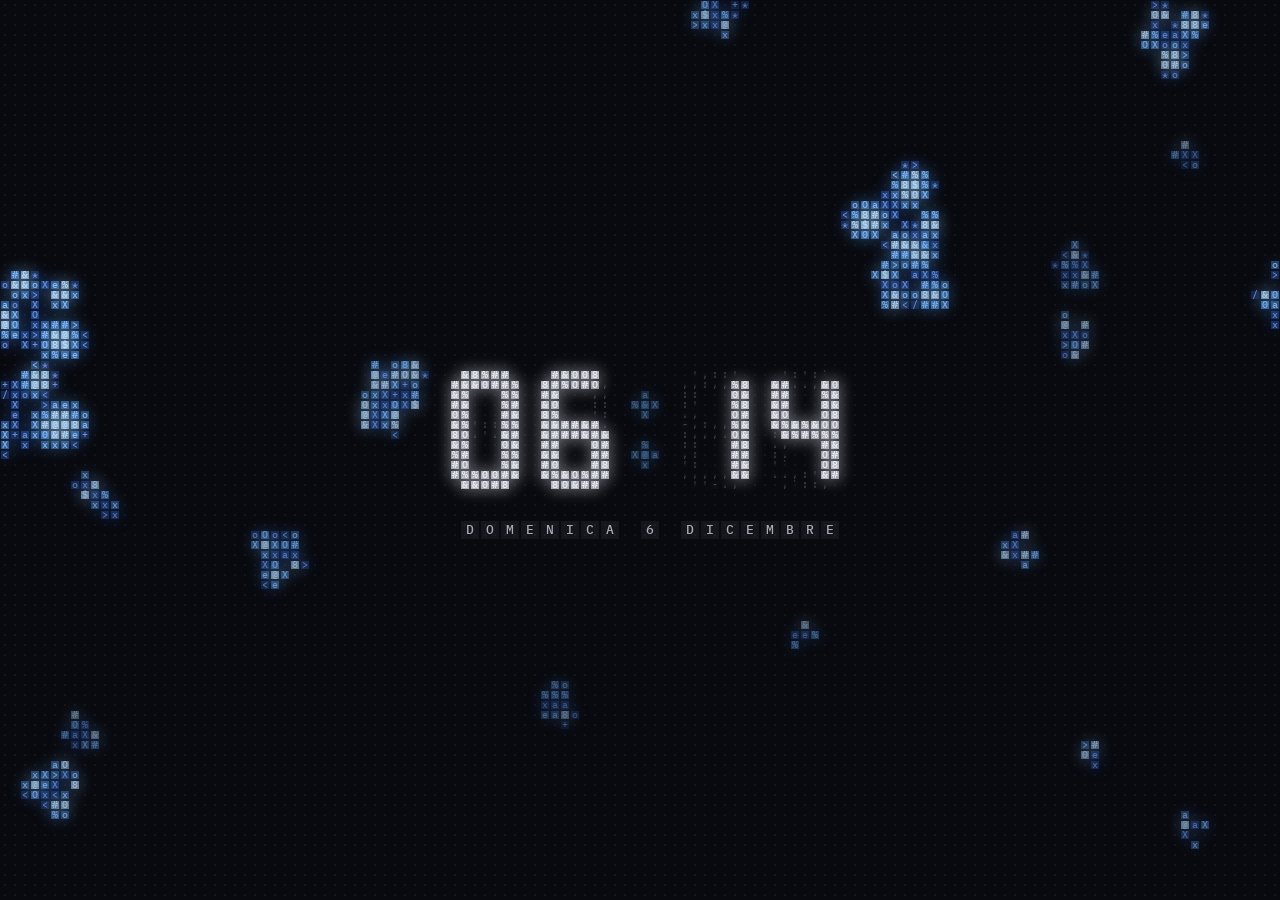
==== sfondo/index.html @ ac3a4741 "Riorganizza la repo: README, sfondo come pacchetto Lively, estensione Firefox - README con anteprima" ====
<!DOCTYPE html>
<html lang="it" data-sfondo>
<head>
<meta charset="utf-8">
<meta name="viewport" content="width=device-width, initial-scale=1">
<title>ASCII Zoo sfondo</title>
<style>
/* Carattere: IBM Plex Mono, (c) IBM Corp., licenza SIL Open Font License 1.1 */
@font-face {
  font-family: "IBM Plex Mono";
  font-style: normal;
  font-weight: 400;
  font-display: swap;
  src: url("[data-uri]") format("woff2");
}
@font-face {
  font-family: "IBM Plex Mono";
  font-style: normal;
  font-weight: 500;
  font-display: swap;
  src: url("[data-uri]") format("woff2");
}

/* Un solo tema, scuro per scelta: gli animali sono luce su fondo nero.
   Layout: canvas a tutto schermo; sopra, selettore in alto, saluto e ricerca al centro. */
:root {
  --bg: #090a0f;
  --ink: #eceef5;
  --ink-dim: #9196a8;
  --ink-faint: #5d6274;
  --panel: rgba(19, 21, 29, 0.74);
  --line: rgba(255, 255, 255, 0.09);
  --accent: #5aa7ff;
  --mono: "IBM Plex Mono", ui-monospace, "SF Mono", Menlo, Consolas, monospace;
  --cell: 11px;
  color-scheme: dark;
}

* { box-sizing: border-box; }

html, body { height: 100%; margin: 0; }

body {
  overflow: hidden;
  background-color: var(--bg);
  background-image: radial-gradient(circle, rgba(255, 255, 255, 0.06) 0 0.6px, transparent 1.1px);
  background-size: var(--cell) var(--cell);
  color: var(--ink);
  font-family: var(--mono);
  font-size: 13px;
  line-height: 1.4;
  -webkit-user-select: none;
  user-select: none;
  -webkit-tap-highlight-color: transparent;
}

canvas { position: fixed; top: 0; left: 0; display: block; }
#glow { opacity: 0.55; filter: blur(7px) saturate(1.2); pointer-events: none; }
#zoo { cursor: crosshair; touch-action: manipulation; }

.ui { position: fixed; inset: 0; pointer-events: none; transition: opacity 0.25s; }
.ui > * { pointer-events: auto; }

button, input { font: inherit; color: inherit; }
button { cursor: pointer; }
:focus-visible { outline: 2px solid var(--accent); outline-offset: 2px; }

.sr {
  position: absolute; width: 1px; height: 1px; overflow: hidden;
  clip: rect(0 0 0 0); white-space: nowrap;
}

/* selettore degli animali */
.modes {
  position: absolute; top: 16px; left: 50%; transform: translateX(-50%);
  display: flex; gap: 2px; padding: 4px;
  max-width: calc(100% - 32px);
  background: var(--panel); border: 1px solid var(--line); border-radius: 999px;
  -webkit-backdrop-filter: blur(12px); backdrop-filter: blur(12px);
}
.modes button {
  display: flex; align-items: center; gap: 7px;
  padding: 6px 12px; border: 0; border-radius: 999px;
  background: transparent; color: var(--ink-dim);
  font-size: 12px; white-space: nowrap;
  transition: background-color 0.15s, color 0.15s;
}
.modes button::before {
  content: ""; width: 7px; height: 7px; border-radius: 50%;
  background: var(--dot); box-shadow: 0 0 8px var(--dot);
}
.modes button:hover { color: var(--ink); }
.modes button[aria-pressed="true"] { background: rgba(255, 255, 255, 0.11); color: var(--ink); }

/* saluto e ricerca */
.center {
  position: absolute; left: 50%; top: 50%; transform: translate(-50%, -56%);
  width: min(540px, calc(100% - 32px));
  display: grid; gap: 14px; justify-items: center; text-align: center;
  pointer-events: none;
}
.center > form, .center > a { pointer-events: auto; }
.clock {
  margin: 0; color: var(--ink-dim); font-size: 11px;
  letter-spacing: 0.12em; text-transform: uppercase;
  font-variant-numeric: tabular-nums;
  text-shadow: 0 0 10px var(--bg), 0 0 4px var(--bg);
}
h1 {
  margin: 0 0 6px; font-size: clamp(21px, 2.5vw, 29px); font-weight: 500;
  letter-spacing: -0.02em; text-wrap: balance;
  text-shadow: 0 0 14px var(--bg), 0 0 5px var(--bg);
}
.search {
  display: flex; align-items: center; gap: 10px; width: 100%;
  padding: 6px 6px 6px 16px;
  background: var(--panel); border: 1px solid var(--line); border-radius: 14px;
  -webkit-backdrop-filter: blur(12px); backdrop-filter: blur(12px);
  transition: border-color 0.15s;
}
.search:focus-within { border-color: color-mix(in srgb, var(--accent) 60%, transparent); }
.search::before { content: ">"; color: var(--accent); font-weight: 500; }
.search input {
  flex: 1; min-width: 0; padding: 9px 0; border: 0; background: transparent;
  font-size: 14px; outline: none;
  -webkit-user-select: text; user-select: text;
}
.search input::placeholder { color: var(--ink-faint); }
.search button {
  flex: none; width: 34px; height: 34px; border: 1px solid var(--line); border-radius: 9px;
  background: rgba(255, 255, 255, 0.05); color: var(--ink-dim);
}
.search button:hover { color: var(--ink); background: rgba(255, 255, 255, 0.1); }
.search-link {
  max-width: 100%; padding: 7px 12px; border-radius: 9px;
  background: var(--panel); border: 1px solid var(--line);
  color: var(--accent); font-size: 12px; text-decoration: none; overflow-wrap: anywhere;
}
.search-link:hover { text-decoration: underline; }
[hidden] { display: none !important; }

/* riga in basso */
.hint {
  position: absolute; left: 18px; bottom: 16px; margin: 0;
  max-width: calc(100% - 84px);
  color: var(--ink-faint); font-size: 11px; pointer-events: none;
  text-shadow: 0 0 8px var(--bg);
}
.gear {
  position: absolute; right: 16px; bottom: 12px;
  width: 34px; height: 34px; border: 1px solid var(--line); border-radius: 10px;
  background: var(--panel); color: var(--ink-dim); font-size: 14px; line-height: 1;
}
.gear:hover, .gear[aria-expanded="true"] { color: var(--ink); }

.panel {
  position: absolute; right: 16px; bottom: 56px; width: min(280px, calc(100% - 32px));
  display: grid; gap: 14px; padding: 16px;
  background: rgba(19, 21, 29, 0.94); border: 1px solid var(--line); border-radius: 14px;
  box-shadow: 0 12px 40px rgba(0, 0, 0, 0.5);
  font-size: 12px;
}
.panel label { display: grid; gap: 6px; color: var(--ink-dim); }
.panel label.check { display: flex; align-items: center; gap: 9px; color: var(--ink); }
.panel input[type="text"] {
  padding: 8px 10px; border: 1px solid var(--line); border-radius: 8px;
  background: rgba(255, 255, 255, 0.04); color: var(--ink);
  -webkit-user-select: text; user-select: text;
}
.panel input[type="checkbox"] { width: 15px; height: 15px; margin: 0; accent-color: var(--accent); }
.panel button {
  padding: 8px 10px; border: 1px solid var(--line); border-radius: 8px;
  background: rgba(255, 255, 255, 0.05); text-align: left;
}
.panel button:hover { background: rgba(255, 255, 255, 0.1); }
.panel kbd {
  float: right; padding: 0 5px; border: 1px solid var(--line); border-radius: 4px;
  color: var(--ink-dim); font: inherit;
}

/* interfaccia nascosta: resta solo il pulsante, quasi invisibile */
.bare .modes, .bare .center, .bare .hint, .bare .panel { display: none; }
.bare .gear { opacity: 0.28; }
.bare .gear:hover, .bare .gear:focus-visible { opacity: 1; }

/* versione sfondo: nessuna interfaccia */
[data-sfondo] .ui { display: none; }
[data-sfondo] #zoo { cursor: default; }

@media (max-width: 760px) {
  .modes button { padding: 7px 9px; }
  .modes button:not([aria-pressed="true"]) span { display: none; }
  .hint { font-size: 10px; }
}

@media (prefers-reduced-motion: reduce) {
  * { transition: none !important; }
}
</style>
</head>
<body>
<canvas id="glow" aria-hidden="true"></canvas>
<canvas id="zoo" aria-hidden="true"></canvas>

<div class="ui" id="ui">
  <nav class="modes" id="modes" aria-label="Scegli l'animale"></nav>

  <main class="center">
    <p class="clock" id="clock"></p>
    <h1 id="greeting">Ciao</h1>
    <form class="search" id="search" role="search" autocomplete="off">
      <label class="sr" for="q">Cerca sul web o scrivi un indirizzo</label>
      <input id="q" name="q" type="text" placeholder="Cerca o scrivi un indirizzo" spellcheck="false" autocapitalize="off">
      <button type="submit" id="go" aria-label="Cerca">&#8629;</button>
    </form>
    <a class="search-link" id="search-link" target="_blank" rel="noopener" hidden></a>
  </main>

  <p class="hint" id="hint"></p>

  <div class="panel" id="panel" hidden>
    <label for="name">Il tuo nome, per il saluto
      <input id="name" type="text" maxlength="24" placeholder="facoltativo" autocomplete="off">
    </label>
    <label class="check" for="auto">
      <input id="auto" type="checkbox">
      Cambia animale ogni minuto
    </label>
    <button type="button" id="hide">Nascondi l'interfaccia <kbd>H</kbd></button>
  </div>
  <button class="gear" id="gear" type="button" aria-label="Impostazioni" aria-expanded="false" aria-controls="panel">&#9881;&#xFE0E;</button>
</div>

<script>
/* ASCII Zoo — motore.
 * Ogni animale è una forma procedurale campionata su una griglia di celle:
 * ogni cella accesa diventa un carattere da tastiera, colorato. */
(function (global) {
  'use strict';

  var TAU = Math.PI * 2;
  var FLOW = -Math.PI / 4; // direzione "di corrente": in alto a destra
  var RAMP_A = '.,:-~;=+*oxX%#&@';
  var RAMP_B = "`'.:_!|/<>aeO08$";
  var LEVELS = 16;

  // Colori comuni a tutte le modalità: 0 = onda del clic, 1 = cibo,
  // 2 = cifre dell'orologio, 3 = segmenti spenti
  var PALETTE = ['#aab3c5', '#f0d9a0', '#e6e9f2', '#4a5064'];

  // Orologio a sette segmenti (a..g): quali segmenti accende ogni cifra
  var DIGITS = ['abcdef', 'bc', 'abdeg', 'abcdg', 'bcfg', 'acdfg', 'acdefg', 'abc', 'abcdefg', 'abcdfg'];
  var SEGS = 'abcdefg';
  // segmenti di una cifra larga W e alta H celle, tratto di raggio r
  function segments(ox, oy, W, H, r) {
    var x0 = ox + r, x1 = ox + W - r, y0 = oy + r, y1 = oy + H - r, ym = oy + H / 2, g = r * 0.6;
    return [
      [x0 + g, y0, x1 - g, y0], [x1, y0 + g, x1, ym - g], [x1, ym + g, x1, y1 - g],
      [x0 + g, y1, x1 - g, y1], [x0, ym + g, x0, y1 - g], [x0, y0 + g, x0, ym - g],
      [x0 + g, ym, x1 - g, ym]
    ];
  }

  function clamp(v, a, b) { return v < a ? a : v > b ? b : v; }
  function lerp(a, b, t) { return a + (b - a) * t; }
  function angDiff(a, b) { return Math.atan2(Math.sin(a - b), Math.cos(a - b)); }
  function hash2(i, j) {
    var n = (Math.imul(i, 374761393) + Math.imul(j, 668265263)) | 0;
    n = Math.imul(n ^ (n >>> 13), 1274126177);
    return ((n ^ (n >>> 16)) >>> 0) / 4294967296;
  }
  function steer(c, target, rate, dt) {
    c.th += clamp(angDiff(target, c.th), -rate * dt, rate * dt);
  }
  // distanza punto-segmento; _t = posizione lungo il segmento (0..1)
  var _t = 0;
  function segD(px, py, ax, ay, bx, by) {
    var vx = bx - ax, vy = by - ay;
    var t = ((px - ax) * vx + (py - ay) * vy) / (vx * vx + vy * vy);
    t = t < 0 ? 0 : t > 1 ? 1 : t;
    _t = t;
    var dx = px - ax - vx * t, dy = py - ay - vy * t;
    return Math.sqrt(dx * dx + dy * dy);
  }
  function advance(c, dt) {
    c.x += Math.cos(c.th) * c.sp * dt;
    c.y += Math.sin(c.th) * c.sp * dt;
  }
  // volo verso un punto (l'orologio), rallentando all'arrivo
  function goTo(c, turn, vmax, k, acc, dt) {
    var dx = c.goal.x - c.x, dy = c.goal.y - c.y, d = Math.sqrt(dx * dx + dy * dy);
    steer(c, Math.atan2(dy, dx), turn, dt);
    var v = Math.min(vmax, 0.5 + d * k);
    c.sp += (v - c.sp) * Math.min(1, acc * dt);
    advance(c, dt);
  }
  function defaultPoke(c, x, y, w) {
    var dx = c.x - x, dy = c.y - y, d = Math.sqrt(dx * dx + dy * dy);
    if (d > w.pokeR) return false;
    c.flee = 0.8 + 0.9 * (1 - d / w.pokeR);
    c.fleeTh = d < 0.01 ? w.rnd() * TAU : Math.atan2(dy, dx);
    return true;
  }

  /* ------------------------------------------------------------------ */
  /* Specie. Coordinate locali: x in avanti, y di lato, unità = taglia. */
  /* shape() scrive o.v (intensità 0..1) e o.c (indice colore locale).   */
  /* ------------------------------------------------------------------ */

  var SPECIES = [];

  SPECIES.push({
    id: 'farfalle', label: 'Farfalle', dot: '#5aa7ff',
    pal: ['#eaf4ff', '#a9d6ff', '#58a4ff', '#2f66d0'],
    dens: 560, min: 7, max: 26, smin: 3.6, smax: 11, off: 0, rad: 0.78,
    perch: 0.5, // si posano sull'orologio se la taglia è sotto 0.5 × altezza cifre
    spawn: function (c, w) {
      c.th = w.rnd() * TAU; c.rate = 8 + w.rnd() * 5; c.dth = 0;
    },
    update: function (c, dt, t, w) {
      if (c.perched) { c.ph += c.rate * 0.12 * dt; c.sp = 0; return; } // ali che si aprono piano
      var fl = c.flee > 0;
      c.ph += c.rate * (fl ? 1.9 : 1) * dt;
      if (c.goal && !fl) { goTo(c, 6, 2.2 + 3.8 * c.z, 1.2, 5, dt); return; }
      c.dth += (w.rnd() - 0.5) * 10 * dt;
      c.dth *= Math.pow(0.2, dt);
      if (fl) steer(c, c.fleeTh, 7, dt);
      else c.th += (c.dth + Math.sin(t * 0.9 + c.seed * 9) * 0.6) * dt;
      var base = (2.2 + 3.8 * c.z) * (1 + 0.45 * Math.sin(c.ph));
      c.sp += ((fl ? base * 3.6 : base) - c.sp) * Math.min(1, 5 * dt);
      advance(c, dt);
    },
    shape: function (x, y, c, o) {
      var ay = y < 0 ? -y : y;
      if (ay < Math.max(0.045, c.mt * 0.9) && x > -0.34 && x < 0.36) { o.v = 0.7; o.c = 3; return; }
      var f = 0.22 + 0.78 * Math.abs(Math.cos(c.ph));
      var wy = ay / f;
      var ax = (x - 0.2) / 0.24, bx = (wy - 0.36) / 0.3;
      var d1 = ax * ax + bx * bx;
      ax = (x + 0.24) / 0.17; bx = (wy - 0.24) / 0.19;
      var d2 = ax * ax + bx * bx;
      var d = d1 < d2 ? d1 : d2;
      if (d < 1) {
        o.v = 1 - 0.5 * d;
        o.c = d < 0.3 ? 1 : d < 0.8 ? 2 : 3;
      }
    }
  });

  SPECIES.push({
    id: 'meduse', label: 'Meduse', dot: '#e45bd0',
    pal: ['#ffd9f7', '#ee6fdc', '#b03aa6', '#8d86a6'],
    dens: 720, min: 6, max: 20, smin: 3.6, smax: 11, off: -0.95, rad: 1.5,
    spawn: function (c, w) {
      c.home = FLOW + (w.rnd() - 0.5) * 0.5; c.th = c.home; c.rate = 1.9 + w.rnd() * 0.9;
    },
    update: function (c, dt, t, w) {
      var fl = c.flee > 0;
      c.ph += c.rate * (fl ? 2.2 : 1) * dt;
      if (fl) steer(c, c.fleeTh, 3.5, dt);
      else steer(c, c.home + Math.sin(t * 0.4 + c.seed * 7) * 0.25, 0.8, dt);
      var push = Math.max(0, Math.sin(c.ph));
      var target = (0.9 + 2.6 * c.z) * (0.45 + 1.5 * push) * (fl ? 3 : 1);
      c.sp += (target - c.sp) * Math.min(1, 3 * dt);
      advance(c, dt);
    },
    shape: function (x, y, c, o, h) {
      var p = Math.sin(c.ph);
      if (x >= -0.12) {
        var rx = 0.44 * (1 - 0.12 * p), ry = 0.48 * (1 + 0.14 * p);
        var d = (x / rx) * (x / rx) + (y / ry) * (y / ry);
        if (d < 1) {
          o.v = 1 - 0.45 * d;
          o.c = x < -0.04 ? 2 : (x > 0.12 && d < 0.42) ? 0 : d < 0.8 ? 1 : 2;
        }
        return;
      }
      if (x < -2.3 || h < 0.38) return;
      var spread = 0.16 * (1 + 0.12 * p), fade = 1 + x / 2.3;
      var th = Math.max(0.05, c.mt);
      for (var k = -2; k <= 2; k++) {
        var wig = 0.035 * Math.sin(x * 5 + c.ph * 1.5 + k * 1.7) * -x;
        if (Math.abs(y - k * spread - wig) < th) {
          o.v = 0.05 + 0.13 * fade; o.c = 3; return;
        }
      }
    }
  });

  SPECIES.push({
    id: 'libellule', label: 'Libellule', dot: '#3fe0b0',
    pal: ['#f2fff9', '#62f0b4', '#27b99a', '#8fe6cf', '#3d8f86'],
    dens: 600, min: 7, max: 22, smin: 4.2, smax: 10, off: -0.85, rad: 1.9,
    perch: 0.65,
    spawn: function (c, w) {
      c.home = FLOW + (w.rnd() - 0.5) * 0.9; c.th = c.home;
      c.state = w.rnd() < 0.7 ? 1 : 0; c.timer = w.rnd() * 1.5; c.next = c.th;
    },
    update: function (c, dt, t, w) {
      if (c.perched) { c.ph += 5 * dt; c.sp = 0; return; } // posata: le ali vibrano appena
      c.ph += 38 * dt;
      if (c.goal && !(c.flee > 0)) { c.state = 1; goTo(c, 9, 9 + 13 * c.z, 2.5, 7, dt); c.next = c.th; return; }
      c.timer -= dt;
      if (c.flee > 0) { c.state = 1; c.next = c.fleeTh; if (c.timer < c.flee) c.timer = c.flee; }
      if (c.timer <= 0) {
        if (c.state === 1) { c.state = 0; c.timer = 0.35 + w.rnd() * 1.2; }
        else {
          c.state = 1; c.timer = 0.6 + w.rnd() * 1.6;
          c.next = w.rnd() < 0.8 ? c.home + (w.rnd() - 0.5) * 1.7 : w.rnd() * TAU;
        }
      }
      steer(c, c.next, c.state === 1 ? 9 : 3, dt);
      var target = c.state === 1 ? (9 + 13 * c.z) * (c.flee > 0 ? 1.6 : 1) : 0.5;
      c.sp += (target - c.sp) * Math.min(1, (c.state === 1 ? 7 : 4) * dt);
      advance(c, dt);
    },
    shape: function (x, y, c, o, h) {
      var ay = y < 0 ? -y : y, mt = c.mt;
      var hx = x - 0.3;
      if (hx * hx + y * y < Math.max(0.008, mt * mt * 0.5)) { o.v = 1; o.c = 0; return; }
      var tx = (x - 0.14) / 0.16, ty = y / 0.09;
      if (tx * tx + ty * ty < 1) { o.v = 0.92; o.c = 1; return; }
      if (ay < Math.max(0.035, mt)) {
        if (x > -0.95 && x < 0.05) { o.v = 0.62; o.c = 2; return; }
        var tl = 0.3 + c.sp * 0.07;
        if (x <= -0.95 && x > -0.95 - tl && h > 0.45) {
          o.v = 0.04 + 0.16 * (1 + (x + 0.95) / tl); o.c = 4; return;
        }
      }
      if (ay > 0.05 && ay < 0.64) {
        var taper = 1 - (ay / 0.64) * (ay / 0.64);
        var th = Math.max(0.03 + 0.09 * taper, mt * 0.7);
        var fore = Math.abs(x - (0.22 + 0.16 * ay));
        var hind = Math.abs(x - (0.02 - 0.3 * ay));
        if ((fore < th || hind < th) && h > 0.18) {
          o.v = 0.42 + 0.22 * Math.sin(c.ph + ay * 9); o.c = 3;
        }
      }
    }
  });

  SPECIES.push({
    id: 'koi', label: 'Koi', dot: '#ffb347',
    pal: ['#f6f2e9', '#e8402f', '#ff8f2e', '#dc5a16', '#ffd447', '#6d7282', '#c9ced8'],
    dens: 520, min: 7, max: 26, smin: 4.6, smax: 12.5, off: -0.12, rad: 0.78,
    feeds: true,
    spawn: function (c, w) {
      c.home = FLOW + (w.rnd() - 0.5) * 1.1; c.th = c.home; c.dth = 0;
      var r = w.rnd();
      c.kind2 = r < 0.3 ? 0 : r < 0.7 ? 1 : r < 0.82 ? 2 : 3;
    },
    update: function (c, dt, t, w) {
      var base = 2.2 + 3.6 * c.z, target = base;
      var best = 1e9, food = null, i, f;
      for (i = 0; i < w.food.length; i++) {
        f = w.food[i];
        var d2 = (f.x - c.x) * (f.x - c.x) + (f.y - c.y) * (f.y - c.y);
        if (d2 < best) { best = d2; food = f; }
      }
      if (c.flee > 0) {
        // spavento (scatta il minuto): colpo di coda lontano dall'orologio
        steer(c, c.fleeTh, 3, dt);
        target = base * 2.6;
      } else if (food && best < w.pokeR * w.pokeR * 1.4) {
        steer(c, Math.atan2(food.y - c.y, food.x - c.x), 2.8, dt);
        target = base * 2.3;
        var mx = c.x + Math.cos(c.th) * 0.45 * c.S, my = c.y + Math.sin(c.th) * 0.45 * c.S;
        var reach = Math.max(1.3, c.S * 0.16);
        if ((food.x - mx) * (food.x - mx) + (food.y - my) * (food.y - my) < reach * reach) {
          food.eaten = true;
          w.ripple(food.x, food.y, 2.2 + c.S * 0.2, 0.7, 0);
        }
      } else {
        c.dth += (w.rnd() - 0.5) * 3 * dt;
        c.dth *= Math.pow(0.3, dt);
        c.th += c.dth * dt;
        steer(c, c.home + Math.sin(t * 0.25 + c.seed * 11) * 0.6, 0.35, dt);
      }
      c.sp += (target - c.sp) * Math.min(1, 2.5 * dt);
      c.ph += (3.5 + c.sp * 0.9) * dt;
      advance(c, dt);
    },
    shape: function (x, y, c, o) {
      if (x > 0.5 || x < -0.78) return;
      var s = (0.5 - x) / 0.9; // 0 al muso, 1 al peduncolo
      var amp = 0.015 + 0.15 * Math.pow(clamp(s / 1.4, 0, 1), 1.6);
      var u = y - amp * Math.sin(c.ph - 4.2 * (0.5 - x));
      var au = u < 0 ? -u : u;
      if (x >= -0.4) {
        var wd = 0.17 * (s < 0.3 ? Math.sqrt(s / 0.3) : 1 - 0.74 * Math.pow((s - 0.3) / 0.7, 1.3));
        wd = Math.max(wd, c.mt * 0.8);
        if (au < wd) {
          var q = au / wd;
          o.v = 0.96 - 0.3 * q * q;
          var sd = c.seed * 40;
          var n = Math.sin(x * 7 + sd) * Math.cos(u * 9 + sd * 0.7) + 0.5 * Math.sin(x * 3.3 + sd * 1.9);
          if (c.kind2 === 0) o.c = au < 0.035 ? 3 : 2;
          else if (c.kind2 === 1) o.c = n > 0.12 ? 1 : 0;
          else if (c.kind2 === 2) o.c = q > 0.7 ? 0 : 4;
          else o.c = n > 0.3 ? 1 : n < -0.55 ? 5 : 0;
          return;
        }
        if (x > 0.08 && x < 0.3) {
          var fin = wd + 0.13 * Math.sin(Math.PI * (x - 0.08) / 0.22);
          if (au < fin) { o.v = 0.4; o.c = c.kind2 === 0 ? 2 : c.kind2 === 2 ? 4 : 6; }
        }
        return;
      }
      var s2 = (-0.4 - x) / 0.36;
      if (au < 0.045 + 0.17 * s2 && !(s2 > 0.55 && au < 0.1 * (s2 - 0.55) / 0.45)) {
        o.v = 0.5 - 0.15 * s2; o.c = c.kind2 === 0 ? 2 : c.kind2 === 2 ? 4 : 6;
      }
    }
  });

  SPECIES.push({
    id: 'rane', label: 'Rane', dot: '#6fdc44',
    pal: ['#f6ffe9', '#a2ec6c', '#62cf3c', '#3c9a2c'],
    dens: 620, min: 6, max: 22, smin: 5, smax: 15, off: -0.3, rad: 1.08,
    perch: 0.5,
    spawn: function (c, w) {
      c.th = w.rnd() * TAU; c.state = 0; c.timer = w.rnd() * 4; c.air = 0; c.pend = 0; c.u = 0;
    },
    update: function (c, dt, t, w) {
      c.ph += 2.4 * dt;
      if (c.perched) return; // seduta sull'orologio
      if (c.state === 0) {
        c.timer -= dt;
        if (c.timer <= 0) {
          var hop;
          if (c.pend > 0) {
            c.th = c.fleeTh + (w.rnd() - 0.5) * 0.9; hop = c.S * (3.6 + w.rnd() * 2); c.pend--;
          } else if (c.goal) {
            // salto mirato su un segmento acceso
            var gx = c.goal.x - c.x, gy = c.goal.y - c.y;
            c.th = Math.atan2(gy, gx); hop = Math.max(0.2, Math.min(Math.sqrt(gx * gx + gy * gy), c.S * 3.6));
          } else {
            c.th += (w.rnd() - 0.5) * 2.6; hop = c.S * (1.6 + w.rnd() * 2.2);
          }
          // se non vuole posarsi, non atterra sull'orologio
          if (w.clock && !c.goal &&
              w.boxDist(c.x + Math.cos(c.th) * hop, c.y + Math.sin(c.th) * hop).d < c.S * 0.45) {
            c.th = Math.atan2(c.y - w.clock.cy, c.x - w.clock.cx) + (w.rnd() - 0.5) * 1.2;
          }
          c.state = 1; c.u = 0; c.hop = hop; c.dur = 0.36 + hop * 0.006;
          c.x0 = c.x; c.y0 = c.y;
        }
      } else {
        c.u += dt / c.dur;
        var u = c.u >= 1 ? 1 : c.u;
        var e = u * u * (3 - 2 * u);
        c.x = c.x0 + Math.cos(c.th) * c.hop * e;
        c.y = c.y0 + Math.sin(c.th) * c.hop * e;
        c.air = Math.sin(Math.PI * u);
        if (c.u >= 1) {
          c.state = 0; c.air = 0;
          c.timer = c.pend > 0 ? 0.05 + w.rnd() * 0.12 : c.goal ? 0.25 + w.rnd() * 0.5 : 0.7 + w.rnd() * 4.2;
        }
      }
    },
    poke: function (c, x, y, w) {
      var dx = c.x - x, dy = c.y - y, d = Math.sqrt(dx * dx + dy * dy);
      if (d > w.pokeR) return;
      c.fleeTh = Math.atan2(dy, dx);
      c.pend = d < w.pokeR * 0.5 ? 2 : 1;
      if (c.state === 0) c.timer = Math.min(c.timer, w.rnd() * 0.18);
    },
    shape: function (x, y, c, o) {
      var e = c.air, k = 1 + 0.22 * e;
      x /= k; y /= k;
      var ay = y < 0 ? -y : y, mt = c.mt;
      var ex = x - 0.34, ey = ay - 0.15;
      if (ex * ex + ey * ey < Math.max(0.0058, mt * mt * 0.6)) { o.v = 1; o.c = 0; return; }
      var hx = (x - 0.27) / 0.17, hy = y / 0.2;
      if (hx * hx + hy * hy < 1) { o.v = 0.9; o.c = 1; return; }
      var bx = x / (0.3 + 0.07 * e), by = y / (0.25 - 0.04 * e);
      var d = bx * bx + by * by;
      if (d < 1) {
        o.v = 0.95 - 0.3 * d;
        var sd = c.seed * 30;
        o.c = Math.sin(x * 21 + sd) * Math.cos(y * 19 + sd * 1.3) > 0.45 ? 3 : 2;
        return;
      }
      // zampe posteriori: piegate da ferma, distese in salto
      var kx = lerp(-0.04, -0.56, e), ky = lerp(0.37, 0.21, e);
      var fx = lerp(-0.3, -0.98, e), fy = lerp(0.39, 0.25, e);
      var lt = Math.max(0.07, mt);
      if (segD(x, ay, -0.2, 0.16, kx, ky) < lt || segD(x, ay, kx, ky, fx, fy) < lt * 0.85) {
        o.v = 0.7; o.c = 3; return;
      }
      if (segD(x, ay, fx, fy, fx - 0.1, fy + 0.1) < lt * 0.7) { o.v = 0.55; o.c = 3; return; }
      if (segD(x, ay, 0.14, 0.2, lerp(0.33, 0.08, e), lerp(0.36, 0.31, e)) < Math.max(0.05, mt * 0.9)) {
        o.v = 0.6; o.c = 3;
      }
    }
  });

  SPECIES.push({
    id: 'aironi', label: 'Aironi', dot: '#e6e9f0',
    pal: ['#fbfcff', '#cfd4de', '#858b99', '#f0483e', '#5d6270'],
    dens: 640, min: 6, max: 20, smin: 4.6, smax: 12.5, off: 0, rad: 0.92,
    spawn: function (c, w) {
      c.home = FLOW + (w.rnd() - 0.5) * 0.45; c.th = c.home; c.rate = 2 + w.rnd() * 1.2;
    },
    update: function (c, dt, t, w) {
      var fl = c.flee > 0;
      c.ph += c.rate * (fl ? 2.4 : 1) * dt;
      if (fl) steer(c, c.fleeTh, 2.6, dt);
      else steer(c, c.home + Math.sin(t * 0.3 + c.seed * 5) * 0.18, 0.7, dt);
      var target = (4.5 + 7 * c.z) * (fl ? 2.3 : 1);
      c.sp += (target - c.sp) * Math.min(1, 2.5 * dt);
      advance(c, dt);
    },
    shape: function (x, y, c, o, h) {
      var ay = y < 0 ? -y : y, mt = c.mt;
      if (ay < Math.max(0.03, mt)) {
        if (x > 0.57 && x < 0.69) { o.v = 1; o.c = 3; return; }
        if (x >= 0.69 && x < 0.82) { o.v = 0.45; o.c = 2; return; }
        if (x > 0.12 && x <= 0.57) { o.v = 0.82; o.c = 0; return; }
        if (x < -0.2 && x > -0.78 && h > 0.35) { o.v = 0.3; o.c = 4; return; }
      }
      var bx = x / 0.22, by = y / 0.075;
      if (bx * bx + by * by < 1) { o.v = 0.95; o.c = 0; return; }
      var f = Math.cos(c.ph);
      var span = 0.72 * (0.74 + 0.26 * Math.abs(f));
      var d = segD(x, ay, 0.02, 0.05, -0.12 - 0.13 * f, span);
      var t = _t, chord = Math.max(lerp(0.13, 0.05, t), mt);
      if (d < chord) {
        o.v = 0.92 - 0.3 * t - 0.25 * (d / chord);
        o.c = t > 0.66 ? 2 : (d / chord > 0.6 ? 1 : 0);
      }
    }
  });

  SPECIES.push({
    id: 'granchi', label: 'Granchi', dot: '#ff6a52',
    pal: ['#fff0e6', '#ff9a78', '#ee5540', '#b0342c'],
    dens: 430, min: 8, max: 30, smin: 4.2, smax: 8, off: 0.08, rad: 0.72,
    spawn: function (c, w) {
      c.th = w.rnd() * TAU; c.thT = c.th; c.dir = w.rnd() < 0.5 ? -1 : 1;
      c.state = w.rnd() < 0.6 ? 1 : 0; c.timer = w.rnd() * 2.5; c.leg = w.rnd() * 6; c.claw = w.rnd() * 6;
    },
    update: function (c, dt, t, w) {
      var fl = c.flee > 0;
      c.timer -= dt;
      if (fl) { c.state = 1; if (c.timer < c.flee) c.timer = c.flee; }
      if (c.timer <= 0) {
        if (c.state === 1) { c.state = 0; c.timer = 0.4 + w.rnd() * 1.8; }
        else {
          c.state = 1; c.timer = 0.9 + w.rnd() * 2.8;
          if (w.rnd() < 0.5) c.dir = -c.dir;
          c.thT = c.th + (w.rnd() - 0.5) * 1.5;
        }
      }
      steer(c, c.thT, fl ? 6 : 1.6, dt);
      var target = c.state === 1 ? (2.4 + 3.4 * c.z) * (fl ? 3.4 : 1) : 0;
      c.sp += (target - c.sp) * Math.min(1, 8 * dt);
      c.leg += (4 + c.sp * 3.2) * dt * (c.state === 1 ? 1 : 0.1);
      c.claw += (c.state === 1 ? 1.5 : 5) * dt;
      // i granchi camminano di lato
      c.x += -Math.sin(c.th) * c.dir * c.sp * dt;
      c.y += Math.cos(c.th) * c.dir * c.sp * dt;
    },
    poke: function (c, x, y, w) {
      if (!defaultPoke(c, x, y, w)) return;
      var a = c.fleeTh;
      var dot = -Math.sin(c.th) * Math.cos(a) + Math.cos(c.th) * Math.sin(a);
      c.dir = dot >= 0 ? 1 : -1;
      c.thT = a - c.dir * Math.PI / 2;
    },
    shape: function (x, y, c, o) {
      var ay = y < 0 ? -y : y, sg = y < 0 ? -1 : 1, mt = c.mt;
      var ex = x - 0.25, ey = ay - 0.1;
      if (ex * ex + ey * ey < 0.0026) { o.v = 1; o.c = 0; return; }
      var bx = x / 0.2, by = y / 0.31;
      var d = bx * bx + by * by;
      if (d < 1) { o.v = 0.96 - 0.3 * d; o.c = d < 0.25 ? 1 : d < 0.78 ? 2 : 3; return; }
      var open = 0.5 + 0.5 * Math.sin(c.claw + sg);
      var cy = 0.31 - 0.03 * open;
      var qx = (x - 0.43) / 0.13, qy = (ay - cy) / 0.1;
      if (qx * qx + qy * qy < 1) {
        if (x > 0.42 && Math.abs(ay - cy) < 0.035 * open) return;
        o.v = 0.9; o.c = 1; return;
      }
      if (segD(x, ay, 0.12, 0.25, 0.34, 0.35) < Math.max(0.05, mt * 0.8)) { o.v = 0.75; o.c = 2; return; }
      var lt = Math.max(0.035, mt * 0.75);
      for (var k = 0; k < 3; k++) {
        var rx = -0.13 + k * 0.1;
        var tip = rx * 1.9 - 0.05 + 0.07 * Math.sin(c.leg + k * 2.1 + (sg > 0 ? 0 : Math.PI));
        if (segD(x, ay, rx, 0.25, tip, 0.56) < lt) { o.v = 0.6; o.c = 3; return; }
      }
    }
  });

  SPECIES.forEach(function (sp) {
    sp.c0 = PALETTE.length;
    Array.prototype.push.apply(PALETTE, sp.pal);
    sp.cd = PALETTE.length; // il colore del pallino: i due punti dell'orologio
    PALETTE.push(sp.dot);
  });

  /* ------------------------------------------------------------------ */

  function hexRgb(hex) {
    var n = parseInt(hex.slice(1), 16);
    return [(n >> 16) & 255, (n >> 8) & 255, n & 255];
  }

  function Zoo(canvas, glow, opts) {
    opts = opts || {};
    this.canvas = canvas;
    this.ctx = canvas.getContext('2d');
    this.glow = glow || null;
    this.gctx = glow ? glow.getContext('2d') : null;
    this.font = opts.font || '"IBM Plex Mono", ui-monospace, Menlo, Consolas, monospace';
    this.speed = opts.speed == null ? 1 : opts.speed;
    this.fps = opts.fps || 0;
    this.creatures = [];
    this.food = [];
    this.ripples = [];
    this.species = null;
    this.t = 0;
    this.frameNo = 0;
    this.last = 0;
    this.out = { v: 0, c: 0 };
    this.rgb = PALETTE.map(hexRgb);
    this._seed = (Date.now() ^ 0x9e3779b9) >>> 0;
    this.running = false;
    this._tick = this._tick.bind(this);
    this.clockOn = !!opts.clock;
    this.clock = null;
    this.clockStr = '';
    this.clockPrev = '';
    this.dateStr = '';
    this.clockT0 = -1;
    this.clockMs = 0;
    this.resize();
  }

  Zoo.SPECIES = SPECIES;

  Zoo.prototype.rnd = function () {
    // mulberry32
    var t = (this._seed += 0x6d2b79f5) >>> 0;
    t = Math.imul(t ^ (t >>> 15), t | 1);
    t ^= t + Math.imul(t ^ (t >>> 7), t | 61);
    return ((t ^ (t >>> 14)) >>> 0) / 4294967296;
  };

  Zoo.prototype.resize = function (w, h) {
    w = w || global.innerWidth || 1280;
    h = h || global.innerHeight || 720;
    var dpr = Math.min(global.devicePixelRatio || 1, 2);
    var cell = clamp(Math.round(w / 128), 8, 14);
    var tile = Math.max(6, Math.round(cell * dpr));
    var oldCols = this.cols, oldRows = this.rows;
    this.cell = tile / dpr;
    this.tile = tile;
    this.cols = Math.ceil(w / this.cell);
    this.rows = Math.ceil(h / this.cell);
    this.canvas.width = this.cols * tile;
    this.canvas.height = this.rows * tile;
    this.canvas.style.width = this.cols * this.cell + 'px';
    this.canvas.style.height = this.rows * this.cell + 'px';
    var n = this.cols * this.rows;
    this.bv = new Float32Array(n);
    this.ba = new Float32Array(n);
    this.bw = new Float32Array(n);
    this.bc = new Uint8Array(n);
    this.stamp = new Int32Array(n).fill(-1);
    this.touched = new Int32Array(n);
    this.nt = 0;
    this.pokeR = Math.max(this.cols, this.rows) * 0.45;
    this.layoutClock();
    if (this.glow) {
      this.glow.width = this.cols;
      this.glow.height = this.rows;
      this.glow.style.width = this.cols * this.cell + 'px';
      this.glow.style.height = this.rows * this.cell + 'px';
      this.gimg = this.gctx.createImageData(this.cols, this.rows);
    }
    this.buildAtlas();
    if (oldCols && this.creatures.length) {
      var sx = this.cols / oldCols, sy = this.rows / oldRows;
      // l'orologio si è spostato: chi era posato o in arrivo riparte
      this.creatures.forEach(function (c) { c.x *= sx; c.y *= sy; c.goal = null; c.perched = false; });
      this.food.length = 0;
      this.ripples.length = 0;
      this.populate(true);
    }
    return this.cell;
  };

  Zoo.prototype.buildAtlas = function () {
    var tile = this.tile, a = document.createElement('canvas');
    a.width = LEVELS * 2 * tile;
    a.height = PALETTE.length * tile;
    var g = a.getContext('2d');
    var gap = Math.max(1, Math.round(tile * 0.07));
    g.font = '500 ' + Math.round(tile * 0.95) + 'px ' + this.font;
    g.textAlign = 'center';
    g.textBaseline = 'middle';
    for (var ci = 0; ci < PALETTE.length; ci++) {
      var rgb = this.rgb[ci];
      var bright = 'rgb(' + Math.round(lerp(rgb[0], 255, 0.34)) + ',' +
        Math.round(lerp(rgb[1], 255, 0.34)) + ',' + Math.round(lerp(rgb[2], 255, 0.34)) + ')';
      for (var r = 0; r < 2; r++) {
        var ramp = r ? RAMP_B : RAMP_A;
        for (var l = 0; l < LEVELS; l++) {
          var x = (r * LEVELS + l) * tile, y = ci * tile;
          var fill = 0.07 + 0.68 * Math.pow(l / (LEVELS - 1), 1.4);
          g.fillStyle = 'rgba(' + rgb[0] + ',' + rgb[1] + ',' + rgb[2] + ',' + fill.toFixed(3) + ')';
          g.fillRect(x + gap, y + gap, tile - gap * 2, tile - gap * 2);
          g.fillStyle = bright;
          g.fillText(ramp.charAt(l), x + tile / 2, y + tile / 2 + tile * 0.03);
        }
      }
    }
    this.atlas = a;
  };

  Zoo.prototype.target = function (sp) {
    return clamp(Math.round(this.cols * this.rows / sp.dens), sp.min, sp.max);
  };

  Zoo.prototype.make = function (sp, delay) {
    var u = Math.pow(this.rnd(), 1.7);
    var c = {
      kind: sp, seed: this.rnd(), z: 0.3 + 0.7 * u, S: lerp(sp.smin, sp.smax, u),
      x: this.rnd() * this.cols, y: this.rnd() * this.rows,
      th: 0, sp: 0, ph: this.rnd() * TAU, a: -delay, dying: false,
      flee: 0, fleeTh: 0, mt: 0,
      goal: null, perched: false, cool: this.rnd() * 8, gtime: 0, ptime: 0
    };
    // non nasce sopra l'orologio
    for (var n = 0; this.clock && n < 12 && this.boxDist(c.x, c.y).d < c.S * 0.6; n++) {
      c.x = this.rnd() * this.cols; c.y = this.rnd() * this.rows;
    }
    c.bright = 0.42 + 0.58 * c.z;
    sp.spawn(c, this);
    return c;
  };

  // porta il numero di animali vivi al valore giusto per lo schermo
  Zoo.prototype.populate = function (quick) {
    var sp = this.species;
    if (!sp) return;
    var alive = this.creatures.filter(function (c) { return c.kind === sp && !c.dying; });
    var want = this.target(sp), i;
    for (i = alive.length; i < want; i++) this.creatures.push(this.make(sp, quick ? 0 : 0.25 + this.rnd() * 0.5));
    for (i = want; i < alive.length; i++) alive[i].dying = true;
    this.creatures.sort(function (a, b) { return a.z - b.z; });
  };

  Zoo.prototype.setMode = function (id) {
    var sp = null;
    for (var i = 0; i < SPECIES.length; i++) if (SPECIES[i].id === id) sp = SPECIES[i];
    if (!sp || sp === this.species) return !!sp;
    this.creatures.forEach(function (c) { c.dying = true; });
    this.food.forEach(function (f) { f.life = Math.min(f.life, f.age + 0.4); });
    this.species = sp;
    this.populate(false);
    return true;
  };

  Zoo.prototype.ripple = function (x, y, r, life, color) {
    this.ripples.push({ x: x, y: y, r: r, life: life, age: 0, c: color });
  };

  // clic in pixel CSS relativi al canvas
  Zoo.prototype.poke = function (px, py) {
    var x = px / this.cell, y = py / this.cell, sp = this.species, self = this;
    if (!sp) return;
    if (sp.feeds) {
      var n = 5 + Math.floor(this.rnd() * 3);
      for (var i = 0; i < n; i++) {
        var a = this.rnd() * TAU, r = this.rnd() * 3.2;
        this.food.push({
          x: x + Math.cos(a) * r, y: y + Math.sin(a) * r,
          vx: Math.cos(a) * 0.5, vy: Math.sin(a) * 0.5, age: 0, life: 14 + this.rnd() * 4, eaten: false
        });
      }
      if (this.food.length > 90) this.food.splice(0, this.food.length - 90);
      this.ripple(x, y, 6, 0.9, 1);
      return;
    }
    this.ripple(x, y, 9, 0.7, 0);
    this.creatures.forEach(function (c) {
      if (c.dying || c.kind !== sp) return;
      (sp.poke || defaultPoke)(c, x, y, self);
    });
  };

  Zoo.prototype.put = function (i, j, v, col, a, force) {
    if (i < 0 || j < 0 || i >= this.cols || j >= this.rows) return;
    var k = j * this.cols + i, w = v * a;
    if (this.stamp[k] !== this.frameNo) { this.stamp[k] = this.frameNo; this.touched[this.nt++] = k; }
    else if (!force && w < this.bw[k] * 0.85) return;
    this.bv[k] = v; this.bc[k] = col; this.ba[k] = a; this.bw[k] = w;
  };

  Zoo.prototype.step = function (dt) {
    var t = (this.t += dt), cs = this.creatures, i, c, sp, m;
    if (this.clock) this.updateClock();
    for (i = cs.length - 1; i >= 0; i--) {
      c = cs[i]; sp = c.kind;
      if (c.dying) { c.a -= 2.6 * dt; if (c.a <= 0) { cs.splice(i, 1); continue; } }
      else if (c.a < 1) c.a = Math.min(1, c.a + 1.8 * dt);
      if (c.flee > 0) c.flee -= dt;
      if (this.clock) this.perch(c, dt);
      sp.update(c, dt, t, this);
      if (this.clock) this.avoid(c, dt);
      m = (sp.rad + Math.abs(sp.off)) * c.S + 1;
      if (c.x < -m) c.x = this.cols + m; else if (c.x > this.cols + m) c.x = -m;
      if (c.y < -m) c.y = this.rows + m; else if (c.y > this.rows + m) c.y = -m;
    }
    for (i = this.food.length - 1; i >= 0; i--) {
      var f = this.food[i];
      f.age += dt;
      f.x += f.vx * dt; f.y += f.vy * dt;
      f.vx *= Math.pow(0.3, dt); f.vy *= Math.pow(0.3, dt);
      if (f.eaten || f.age > f.life) this.food.splice(i, 1);
    }
    for (i = this.ripples.length - 1; i >= 0; i--) {
      this.ripples[i].age += dt;
      if (this.ripples[i].age > this.ripples[i].life) this.ripples.splice(i, 1);
    }
  };

  Zoo.prototype.drawCreature = function (c) {
    if (c.a <= 0) return;
    var sp = c.kind, S = c.S, cs = Math.cos(c.th), sn = Math.sin(c.th);
    var bx = c.x + cs * sp.off * S, by = c.y + sn * sp.off * S, R = sp.rad * S + 1;
    var i0 = Math.max(0, Math.floor(bx - R)), i1 = Math.min(this.cols - 1, Math.ceil(bx + R));
    var j0 = Math.max(0, Math.floor(by - R)), j1 = Math.min(this.rows - 1, Math.ceil(by + R));
    var a = c.a * c.bright, o = this.out, c0 = sp.c0, inv = 1 / S;
    // posata, in arrivo o a mezz'aria: si disegna sopra le cifre, ben illuminata
    var force = !!(c.goal || c.air > 0);
    if (c.goal) a = c.a * Math.max(c.bright, 0.9);
    c.mt = 0.52 * inv;
    for (var j = j0; j <= j1; j++) {
      var dy = j + 0.5 - c.y;
      for (var i = i0; i <= i1; i++) {
        var dx = i + 0.5 - c.x;
        o.v = 0;
        sp.shape((dx * cs + dy * sn) * inv, (dy * cs - dx * sn) * inv, c, o, hash2(i, j));
        if (o.v > 0) this.put(i, j, o.v, c0 + o.c, a, force);
      }
    }
  };

  Zoo.prototype.render = function () {
    var ctx = this.ctx, tile = this.tile, cols = this.cols, i, k;
    this.frameNo++;
    this.nt = 0;

    for (i = 0; i < this.ripples.length; i++) {
      var r = this.ripples[i], u = r.age / r.life;
      var rad = r.r * (1 - (1 - u) * (1 - u)), n = Math.ceil(TAU * rad * 1.3) + 4;
      for (k = 0; k < n; k++) {
        var ang = k / n * TAU;
        var ci = Math.floor(r.x + Math.cos(ang) * rad), cj = Math.floor(r.y + Math.sin(ang) * rad);
        if (hash2(ci, cj) > 0.3) this.put(ci, cj, 0.14, r.c, (1 - u) * 0.9);
      }
    }
    if (this.clock) this.drawClock();
    for (i = 0; i < this.creatures.length; i++) this.drawCreature(this.creatures[i]);
    for (i = 0; i < this.food.length; i++) {
      var f = this.food[i];
      var fa = Math.min(1, f.age * 5) * clamp((f.life - f.age) / 1.5, 0, 1);
      this.put(Math.floor(f.x), Math.floor(f.y), 0.6, 1, fa);
    }

    ctx.setTransform(1, 0, 0, 1, 0, 0);
    ctx.clearRect(0, 0, this.canvas.width, this.canvas.height);
    var gd = this.gimg ? this.gimg.data : null;
    if (gd) gd.fill(0);
    var tw = Math.floor(this.t * 1.3);
    for (var q = 0; q < this.nt; q++) {
      k = this.touched[q];
      var ci2 = k % cols, cj2 = (k / cols) | 0;
      var h = hash2(ci2, cj2), v = this.bv[k], al = this.ba[k], col = this.bc[k];
      var lvl = clamp(Math.round(v * (LEVELS - 1) + (h - 0.5) * 2.2), 0, LEVELS - 1);
      var alt = hash2(ci2 + tw + ((h * 31) | 0), cj2 - tw) > 0.7 ? 1 : 0;
      if (col === 1) { lvl = 9; alt = 0; } // il cibo è sempre una 'o'
      ctx.globalAlpha = al > 1 ? 1 : al;
      ctx.drawImage(this.atlas, (alt * LEVELS + lvl) * tile, col * tile, tile, tile, ci2 * tile, cj2 * tile, tile, tile);
      if (gd) {
        var rgb = this.rgb[col], p = k * 4;
        gd[p] = rgb[0]; gd[p + 1] = rgb[1]; gd[p + 2] = rgb[2];
        gd[p + 3] = Math.round(255 * clamp(al * v * v, 0, 1));
      }
    }
    ctx.globalAlpha = 1;
    if (this.clock) this.drawDate();
    if (gd) this.gctx.putImageData(this.gimg, 0, 0);
  };

  /* ------------------------------------------------------------------ */
  /* Orologio (solo nella versione sfondo): sette segmenti fatti con gli  */
  /* stessi caratteri degli animali, data sotto, una lettera per casella. */
  /* ------------------------------------------------------------------ */

  Zoo.prototype.layoutClock = function () {
    if (!this.clockOn) return;
    var cols = this.cols, rows = this.rows;
    var H = clamp(Math.round(0.13 * Math.min(cols, rows)), 11, 24);
    var W = Math.round(H * 0.56), r = Math.max(0.9, H * 0.08);
    var gap = Math.max(2, Math.round(H * 0.2)), cb = Math.max(5, Math.round(H * 0.55)) | 1;
    var dm = Math.max(1, Math.ceil(20 / this.cell)), dg = Math.max(2, Math.round(H * 0.22));
    var total = W * 4 + gap * 2 + cb;
    var x0 = Math.round((cols - total) / 2), y0 = Math.round((rows - H - dg - dm) / 2);
    var xs = [x0, x0 + W + gap, x0 + 2 * W + gap + cb, x0 + 3 * W + 2 * gap + cb];
    this.clock = {
      H: H, W: W, r: r, xs: xs, y0: y0, dm: dm, dateY: y0 + H + dg,
      colonX: x0 + 2 * W + gap + cb / 2, cx: x0 + total / 2, cy: 0, dateX: 0, box: null,
      seg: xs.map(function (ox) { return segments(ox, y0, W, H, r); })
    };
    if (!this.clockStr) this.readClock();
    this.clockBox();
  };

  // ingombro di orologio + data, in celle
  Zoo.prototype.clockBox = function () {
    var C = this.clock, n = this.dateStr.length * C.dm;
    C.dateX = Math.round(C.cx - n / 2);
    var b = C.box = {
      x0: Math.min(C.xs[0], C.dateX) - 1, y0: C.y0 - 1,
      x1: Math.max(C.xs[3] + C.W, C.dateX + n) + 1, y1: C.dateY + C.dm + 1
    };
    C.cy = (b.y0 + b.y1) / 2;
  };

  // legge l'ora; true se il minuto è cambiato
  Zoo.prototype.readClock = function () {
    var d = new Date(), s = ('0' + d.getHours()).slice(-2) + ('0' + d.getMinutes()).slice(-2);
    this.clockMs = d.getMilliseconds();
    if (s === this.clockStr) return false;
    this.clockPrev = this.clockStr || s;
    this.clockStr = s;
    this.dateStr = d.toLocaleDateString('it-IT', { weekday: 'long', day: 'numeric', month: 'long' }).toUpperCase();
    return true;
  };

  Zoo.prototype.updateClock = function () {
    if (!this.readClock()) return;
    this.clockT0 = this.t; // le cifre cambiate si ricompongono
    this.clockBox();
    this.clockStartle();
  };

  // intensità di una cella per la cifra ch in posizione k: >0 acceso, -1 segmento spento
  Zoo.prototype.digitV = function (k, ch, px, py) {
    var C = this.clock, sg = C.seg[k], lit = DIGITS[ch] || '', r = C.r, dl = 1e9, dg = 1e9;
    for (var s = 0; s < 7; s++) {
      var q = sg[s], d = segD(px, py, q[0], q[1], q[2], q[3]);
      if (lit.indexOf(SEGS.charAt(s)) >= 0) { if (d < dl) dl = d; } else if (d < dg) dg = d;
    }
    if (dl < r) return 0.98 - 0.4 * (dl / r) * (dl / r);
    return dg < r * 0.75 ? -1 : 0;
  };

  Zoo.prototype.drawClock = function () {
    var C = this.clock, H = C.H, W = C.W, i, j, k;
    var p = this.clockT0 < 0 ? 1 : clamp((this.t - this.clockT0) / 0.9, 0, 1);
    for (k = 0; k < 4; k++) {
      var nd = +this.clockStr.charAt(k), od = +this.clockPrev.charAt(k), mix = od !== nd && p < 1;
      for (j = C.y0 - 1; j <= C.y0 + H; j++) {
        for (i = C.xs[k] - 1; i <= C.xs[k] + W; i++) {
          var h = mix ? hash2(i * 7 + 3, j * 13 + 5) : 0;
          var v = this.digitV(k, mix && h > p ? od : nd, i + 0.5, j + 0.5);
          if (mix && v > 0 && Math.abs(h - p) < 0.14) v = 0.35 + 0.65 * this.rnd(); // bordo che scintilla
          if (v > 0) this.put(i, j, v, 2, 1);
          else if (v < 0) this.put(i, j, 0.1, 3, 0.4);
        }
      }
    }
    // i due punti: un battito a ogni secondo, nel colore dell'animale
    var beat = 1 - this.clockMs / 1000, pulse = 0.35 + 0.65 * beat * beat;
    var col = this.species ? this.species.cd : 2, rr = C.r * 1.3, cx = C.colonX;
    for (var n = 0; n < 2; n++) {
      var cy = C.y0 + H * (n ? 0.7 : 0.3);
      for (j = Math.floor(cy - rr); j <= Math.floor(cy + rr); j++) {
        for (i = Math.floor(cx - rr); i <= Math.floor(cx + rr); i++) {
          var dx = i + 0.5 - cx, dy = j + 0.5 - cy, q = (dx * dx + dy * dy) / (rr * rr);
          if (q < 1) this.put(i, j, 0.95 - 0.35 * q, col, pulse);
        }
      }
    }
  };

  Zoo.prototype.drawDate = function () {
    var C = this.clock, s = this.dateStr, ctx = this.ctx, size = this.tile * C.dm;
    if (!s) return;
    var y = C.dateY * this.tile, g = Math.max(1, Math.round(size * 0.07));
    ctx.font = '500 ' + Math.round(size * 0.66) + 'px ' + this.font;
    ctx.textAlign = 'center';
    ctx.textBaseline = 'middle';
    for (var n = 0; n < s.length; n++) {
      var ch = s.charAt(n);
      if (ch === ' ') continue;
      var x = (C.dateX + n * C.dm) * this.tile;
      ctx.fillStyle = 'rgba(170, 179, 197, 0.07)';
      ctx.fillRect(x + g, y + g, size - g * 2, size - g * 2);
      ctx.fillStyle = 'rgba(200, 205, 218, 0.82)';
      ctx.fillText(ch, x + size / 2, y + size / 2 + size * 0.03);
    }
  };

  /* ---- gli animali e l'orologio ---- */

  // distanza (in celle) dal riquadro dell'orologio e normale verso l'esterno
  var _bd = { d: 0, nx: 0, ny: -1 };
  Zoo.prototype.boxDist = function (x, y) {
    var b = this.clock.box, px = clamp(x, b.x0, b.x1), py = clamp(y, b.y0, b.y1);
    var dx = x - px, dy = y - py, d = Math.sqrt(dx * dx + dy * dy);
    if (d > 1e-6) { _bd.d = d; _bd.nx = dx / d; _bd.ny = dy / d; return _bd; }
    // dentro: si esce dal lato più vicino
    var l = x - b.x0, r = b.x1 - x, t = y - b.y0, u = b.y1 - y, m = Math.min(l, r, t, u);
    _bd.d = -m;
    _bd.nx = m === l ? -1 : m === r ? 1 : 0;
    _bd.ny = _bd.nx ? 0 : m === t ? -1 : 1;
    return _bd;
  };

  // Cambia il minuto: un'onda parte dall'orologio, chi è posato riparte,
  // chi è vicino si spaventa (le koi scattano, le rane saltano via).
  Zoo.prototype.clockStartle = function () {
    var C = this.clock, b = C.box, self = this, reach = C.H * 1.5;
    this.ripple(C.cx, C.cy, (b.x1 - b.x0) * 0.62, 1.6, this.species ? this.species.cd : 0);
    this.creatures.forEach(function (c) {
      if (c.dying) return;
      if (c.goal) { self.unperch(c); return; }
      var bd = self.boxDist(c.x, c.y);
      if (bd.d > reach) return;
      c.fleeTh = Math.atan2(bd.ny, bd.nx) + (self.rnd() - 0.5) * 0.6;
      c.flee = 0.5 + 0.6 * (1 - Math.max(0, bd.d) / reach);
      self.scare(c);
    });
  };

  // traduce fleeTh nel modo di scappare di ogni specie
  Zoo.prototype.scare = function (c) {
    var id = c.kind.id, a = c.fleeTh;
    if (id === 'rane') { c.pend = 1; if (c.state === 0) c.timer = Math.min(c.timer, this.rnd() * 0.25); }
    else if (id === 'granchi') {
      c.dir = (-Math.sin(c.th) * Math.cos(a) + Math.cos(c.th) * Math.sin(a)) >= 0 ? 1 : -1;
      c.thT = a - c.dir * Math.PI / 2;
    }
  };

  // un punto a caso su un segmento acceso
  Zoo.prototype.perchSpot = function () {
    var C = this.clock, k = Math.floor(this.rnd() * 4), lit = DIGITS[+this.clockStr.charAt(k)];
    var q = C.seg[k][SEGS.indexOf(lit.charAt(Math.floor(this.rnd() * lit.length)))];
    var u = 0.2 + 0.6 * this.rnd();
    return { x: lerp(q[0], q[2], u), y: lerp(q[1], q[3], u) };
  };

  Zoo.prototype.unperch = function (c) {
    var C = this.clock;
    c.perched = false; c.goal = null; c.cool = 8 + this.rnd() * 14;
    if (!C) return;
    c.fleeTh = Math.atan2(c.y - C.cy, c.x - C.cx) + (this.rnd() - 0.5) * 0.8;
    c.flee = 0.7;
    this.scare(c);
  };

  // Farfalle, libellule e rane (le più piccole, due alla volta) ogni tanto
  // si posano su un segmento acceso, restano qualche secondo e ripartono.
  Zoo.prototype.perch = function (c, dt) {
    var sp = c.kind, C = this.clock;
    if (!sp.perch) return;
    if (c.dying) { c.goal = null; c.perched = false; return; }
    if (c.goal && (c.flee > 0.3 || c.pend > 0)) { // disturbata da un clic: lascia perdere
      if (c.perched) this.unperch(c); else { c.goal = null; c.cool = 6; }
      return;
    }
    if (c.perched) {
      if ((c.ptime -= dt) <= 0) this.unperch(c);
      return;
    }
    if (c.goal) {
      var dx = c.goal.x - c.x, dy = c.goal.y - c.y;
      if (dx * dx + dy * dy < 0.4 && !(c.air > 0)) {
        c.perched = true; c.x = c.goal.x; c.y = c.goal.y; c.sp = 0;
        c.ptime = 4 + this.rnd() * 9;
      } else if ((c.gtime += dt) > 15) { c.goal = null; c.cool = 8; }
      return;
    }
    if (c.cool > 0) { c.cool -= dt; return; }
    if (c.a < 1 || c.S > C.H * sp.perch || this.rnd() > dt * 0.035) return;
    var ex = c.x - C.cx, ey = c.y - C.cy, far = Math.max(this.cols, this.rows) * 0.35;
    if (ex * ex + ey * ey > far * far) return;
    for (var n = 0, busy = 0; n < this.creatures.length; n++) if (this.creatures[n].goal) busy++;
    if (busy >= 2) return;
    c.goal = this.perchSpot(); c.gtime = 0;
    if (sp.id === 'rane' && c.state === 0) c.timer = Math.min(c.timer, 0.3);
  };

  // Tutti gli altri girano intorno all'orologio invece di passarci sopra.
  Zoo.prototype.avoid = function (c, dt) {
    if (c.goal || c.dying) return;
    var sp = c.kind, R = sp.rad * c.S * 0.5, bd = this.boxDist(c.x, c.y), zone = R + 3;
    if (bd.d >= zone) return;
    var s = 1 - bd.d / zone, nx = bd.nx, ny = bd.ny, over = R * 0.6 - bd.d;
    if (sp.id === 'rane') {
      if (c.air > 0) return; // in volo: lo scavalca (l'atterraggio è già fuori)
    } else if (sp.id === 'granchi') {
      // il granchio inverte il passo laterale
      var mx = -Math.sin(c.th) * c.dir, my = Math.cos(c.th) * c.dir;
      if (mx * nx + my * ny < -0.2 && c.sp > 0.1) c.dir = -c.dir;
    } else {
      // scivola lungo il bordo: tolgo la parte di rotta che entra nel riquadro
      var hx = Math.cos(c.th), hy = Math.sin(c.th), dot = hx * nx + hy * ny;
      if (dot < 0.3) {
        var a = Math.atan2(hy - ny * dot + ny * 1.1 * s, hx - nx * dot + nx * 1.1 * s);
        if (sp.id === 'libellule') c.next = a;
        steer(c, a, 2 + 6 * s, dt);
      }
    }
    if (over > 0) {
      var k = over * Math.min(1, 5 * dt);
      c.x += nx * k; c.y += ny * k;
    }
  };

  Zoo.prototype._tick = function (now) {
    if (!this.running) return;
    global.requestAnimationFrame(this._tick);
    if (this.fps && now - this.last < 1000 / this.fps - 3) return;
    var dt = this.last ? (now - this.last) / 1000 : 0.016;
    this.last = now;
    this.step(Math.min(dt, 0.05) * this.speed);
    this.render();
  };

  Zoo.prototype.start = function () {
    if (this.running) return;
    this.running = true;
    this.last = 0;
    global.requestAnimationFrame(this._tick);
  };

  Zoo.prototype.stop = function () { this.running = false; };

  global.AsciiZoo = Zoo;
})(typeof window !== 'undefined' ? window : this);
</script>
<script>
/* ASCII Zoo — interfaccia: selettore, saluto, ricerca, impostazioni. */
(function () {
  'use strict';

  var Zoo = window.AsciiZoo, SPECIES = Zoo.SPECIES;
  var root = document.documentElement;
  var wallpaper = root.hasAttribute('data-sfondo');
  var KEY = 'asciizoo.v1';
  var $ = function (id) { return document.getElementById(id); };

  var saved = {};
  try { saved = JSON.parse(localStorage.getItem(KEY)) || {}; } catch (e) { saved = {}; }
  var state = {
    mode: typeof saved.mode === 'string' ? saved.mode : '',
    name: typeof saved.name === 'string' ? saved.name : '',
    auto: !!saved.auto
  };
  function save() {
    try { localStorage.setItem(KEY, JSON.stringify(state)); } catch (e) { /* senza memoria va bene lo stesso */ }
  }

  function known(id) { return SPECIES.some(function (s) { return s.id === id; }); }
  function fromHash() { return decodeURIComponent((location.hash || '').replace(/^#/, '')).toLowerCase(); }

  var reduced = window.matchMedia && window.matchMedia('(prefers-reduced-motion: reduce)').matches;
  var canvas = $('zoo');
  var zoo = new Zoo(canvas, $('glow'), { fps: wallpaper ? 30 : 0, speed: reduced ? 0.4 : 1, clock: wallpaper });

  function fit() {
    var cell = zoo.resize(root.clientWidth, root.clientHeight);
    root.style.setProperty('--cell', cell + 'px');
  }
  fit();
  if (document.fonts && document.fonts.load) {
    document.fonts.load('500 12px "IBM Plex Mono"').then(function () { zoo.buildAtlas(); }, function () {});
  }
  var resizeTimer = 0;
  window.addEventListener('resize', function () {
    clearTimeout(resizeTimer);
    resizeTimer = setTimeout(fit, 120);
  });

  /* ---- animali ---- */
  var nav = $('modes'), hint = $('hint'), buttons = {};
  var touch = window.matchMedia && window.matchMedia('(pointer: coarse)').matches;

  SPECIES.forEach(function (sp, i) {
    var b = document.createElement('button');
    b.type = 'button';
    b.style.setProperty('--dot', sp.dot);
    b.setAttribute('aria-pressed', 'false');
    b.setAttribute('aria-label', sp.label);
    b.title = sp.label + ' (' + (i + 1) + ')';
    var s = document.createElement('span');
    s.textContent = sp.label;
    b.appendChild(s);
    b.addEventListener('click', function () { setMode(sp.id); });
    nav.appendChild(b);
    buttons[sp.id] = b;
  });

  function setMode(id, keepHash) {
    if (!known(id)) return;
    zoo.setMode(id);
    state.mode = id;
    save();
    var sp = zoo.species;
    Object.keys(buttons).forEach(function (k) { buttons[k].setAttribute('aria-pressed', k === id ? 'true' : 'false'); });
    root.style.setProperty('--accent', sp.dot);
    var act = touch ? 'Tocca' : 'Clic';
    hint.textContent = (sp.feeds ? act + ': dai da mangiare alle koi' : act + ': si disperdono') +
      (touch ? '' : ' · tasti 1–7: cambia animale');
    if (!keepHash && fromHash() !== id) {
      try { location.replace('#' + id); } catch (e) { /* non indispensabile */ }
    }
  }

  var fixed = known(fromHash());
  setMode(fixed ? fromHash() : known(state.mode) ? state.mode : SPECIES[0].id, true);
  window.addEventListener('hashchange', function () {
    var h = fromHash();
    if (known(h) && h !== state.mode) setMode(h, true);
  });

  canvas.addEventListener('pointerdown', function (e) {
    if (e.button) return;
    var r = canvas.getBoundingClientRect();
    zoo.poke(e.clientX - r.left, e.clientY - r.top);
    closePanel();
  });

  function nextMode() {
    var i = SPECIES.indexOf(zoo.species);
    setMode(SPECIES[(i + 1) % SPECIES.length].id, wallpaper);
  }
  setInterval(function () {
    var on = wallpaper ? !fixed : state.auto;
    if (on && !document.hidden) nextMode();
  }, wallpaper ? 120000 : 60000);

  zoo.start();
  window.asciiZoo = zoo;
  if (wallpaper) return;

  /* ---- saluto ---- */
  var greeting = $('greeting'), clock = $('clock');
  function tick() {
    var d = new Date(), h = d.getHours();
    var late = h < 5 || h >= 23;
    var g = late ? 'Ancora in piedi' : h < 12 ? 'Buongiorno' : h < 18 ? 'Buon pomeriggio' : 'Buonasera';
    greeting.textContent = g + (state.name ? ', ' + state.name : '') + (late ? '?' : '');
    clock.textContent =
      d.toLocaleDateString('it-IT', { weekday: 'short', day: 'numeric', month: 'short' }).replace(/\./g, '') +
      ' · ' + d.toLocaleTimeString('it-IT', { hour: '2-digit', minute: '2-digit' });
  }
  tick();
  setInterval(tick, 15000);

  /* ---- ricerca ---- */
  var form = $('search'), input = $('q'), link = $('search-link');
  var framed = true;
  try { framed = window.top !== window.self; } catch (e) { framed = true; }

  function go(url, label) {
    if (framed) {
      // dentro una pagina incorporata non si può navigare: si offre il link
      link.href = url;
      link.textContent = label + ' ↗';
      link.hidden = false;
      link.focus();
    } else {
      location.assign(url);
    }
  }

  form.addEventListener('submit', function (e) {
    e.preventDefault();
    var q = input.value.trim();
    if (!q) return;
    if (/^(https?:\/\/)?[\w-]+(\.[\w-]+)+(:\d+)?(\/\S*)?$/i.test(q)) {
      go(/^https?:\/\//i.test(q) ? q : 'https://' + q, 'Apri ' + q);
      return;
    }
    var api = typeof browser !== 'undefined' && browser.search ? browser.search : null;
    if (api) {
      // nell'estensione: motore di ricerca predefinito di Firefox
      if (api.query) api.query({ text: q, disposition: 'CURRENT_TAB' });
      else api.search({ query: q });
      return;
    }
    go('https://duckduckgo.com/?q=' + encodeURIComponent(q), 'Cerca «' + q + '» su DuckDuckGo');
  });
  input.addEventListener('input', function () { link.hidden = true; });

  /* ---- impostazioni ---- */
  var ui = $('ui'), panel = $('panel'), gear = $('gear');
  var nameInput = $('name'), autoInput = $('auto');
  nameInput.value = state.name;
  autoInput.checked = state.auto;

  function closePanel() {
    if (!panel) return; // versione sfondo: nessun pannello
    panel.hidden = true;
    gear.setAttribute('aria-expanded', 'false');
  }
  function setBare(on) {
    ui.classList.toggle('bare', on);
    gear.setAttribute('aria-label', on ? "Mostra l'interfaccia" : 'Impostazioni');
    gear.title = on ? "Mostra l'interfaccia (H)" : 'Impostazioni';
    if (on) closePanel();
  }
  setBare(false);

  gear.addEventListener('click', function () {
    if (ui.classList.contains('bare')) { setBare(false); return; }
    panel.hidden = !panel.hidden;
    gear.setAttribute('aria-expanded', panel.hidden ? 'false' : 'true');
    if (!panel.hidden) nameInput.focus();
  });
  nameInput.addEventListener('input', function () {
    state.name = nameInput.value.trim();
    save();
    tick();
  });
  autoInput.addEventListener('change', function () {
    state.auto = autoInput.checked;
    save();
  });
  $('hide').addEventListener('click', function () { setBare(true); });

  document.addEventListener('keydown', function (e) {
    if (e.key === 'Escape') {
      closePanel();
      if (document.activeElement && document.activeElement.blur) document.activeElement.blur();
      return;
    }
    var tag = e.target && e.target.tagName;
    if (tag === 'INPUT' || tag === 'TEXTAREA' || e.metaKey || e.ctrlKey || e.altKey) return;
    if (e.key >= '1' && e.key <= String(SPECIES.length)) {
      setMode(SPECIES[+e.key - 1].id);
    } else if (e.key === 'h' || e.key === 'H') {
      setBare(!ui.classList.contains('bare'));
    } else if (e.key === '/') {
      e.preventDefault();
      setBare(false);
      input.focus();
    }
  });
})();
</script>
</body>
</html>
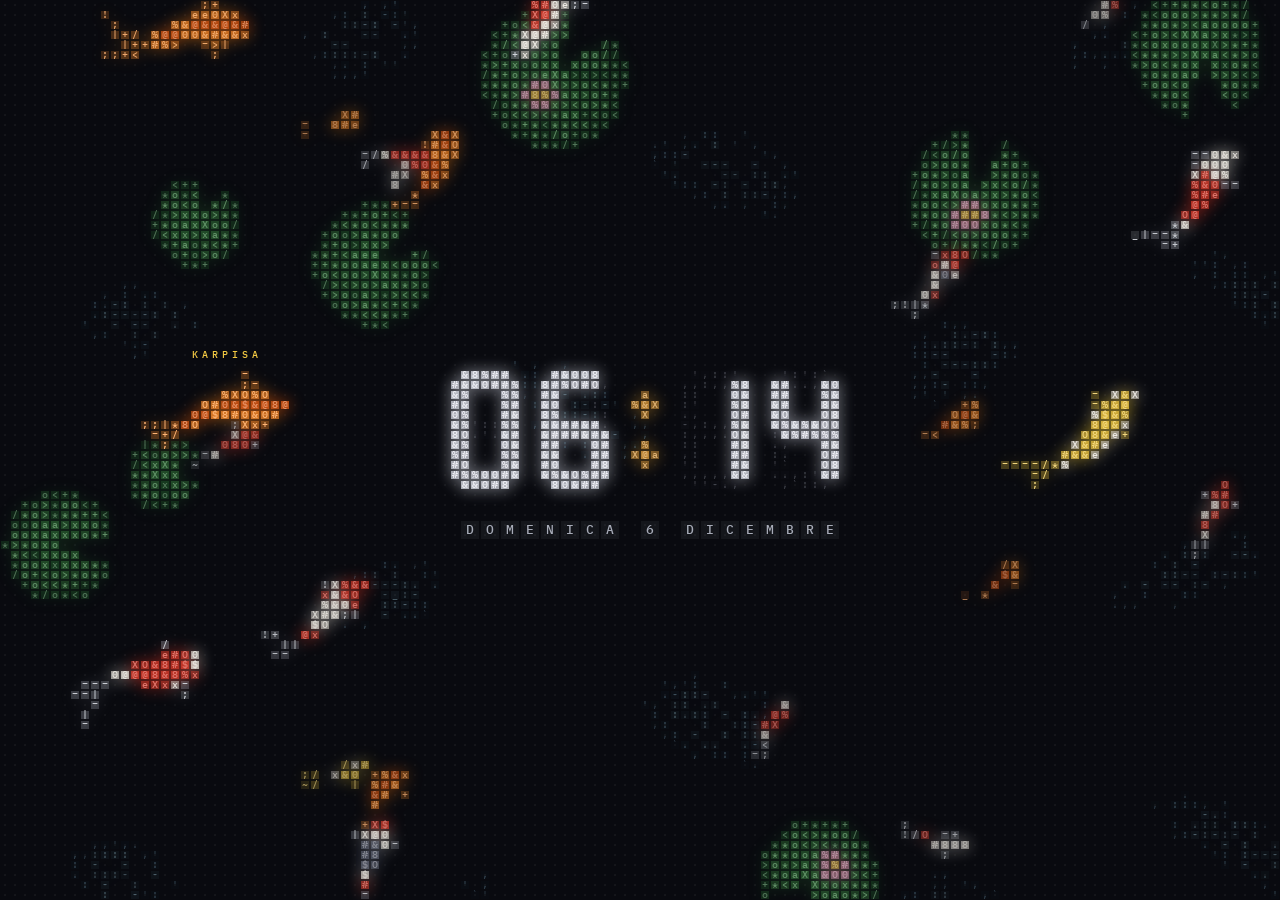
==== commit b73f0529: "Merge del branch karpisa-stagno-app-rust: stagno delle koi e programma Windows in Rust Co-Authored-B" ====
--- a/sfondo/index.html
+++ b/sfondo/index.html
@@ -441,9 +441,75 @@
 
   SPECIES.push({
     id: 'koi', label: 'Koi', dot: '#ffb347',
-    pal: ['#f6f2e9', '#e8402f', '#ff8f2e', '#dc5a16', '#ffd447', '#6d7282', '#c9ced8'],
+    // 7-8 = acqua, 9-10 = ninfee, 11 = fiore di loto
+    pal: ['#f6f2e9', '#e8402f', '#ff8f2e', '#dc5a16', '#ffd447', '#6d7282', '#c9ced8',
+          '#3c7fa6', '#7cc4e0', '#4fae57', '#2f7a3a', '#f4a6c8'],
     dens: 520, min: 7, max: 26, smin: 4.6, smax: 12.5, off: -0.12, rad: 0.78,
     feeds: true,
+    // stagno: increspature che scorrono sotto i pesci
+    under: function (w, t, A) {
+      var c0 = this.c0;
+      for (var j = 0; j < w.rows; j++) {
+        for (var i = 0; i < w.cols; i++) {
+          var s = Math.sin(i * 0.16 + t * 0.8 + Math.sin(j * 0.11 + t * 0.35) * 2.2) +
+                  Math.sin(j * 0.23 - t * 0.6 + Math.sin(i * 0.07 - t * 0.25) * 1.8);
+          if (s > 1.45) {
+            var h = hash2(i, j);
+            if (h < 0.55) w.put(i, j, 0.08 + (s - 1.45) * 0.3, c0 + (s > 1.75 ? 8 : 7), A * (0.35 + 0.3 * h));
+          }
+        }
+      }
+    },
+    // ninfee che vanno alla deriva; i pesci profondi passano sotto
+    tick: function (w, dt) {
+      if (!w.pads || w.padsCols !== w.cols || w.padsRows !== w.rows) {
+        w.pads = []; w.padsCols = w.cols; w.padsRows = w.rows;
+        var n = clamp(Math.round(w.cols * w.rows / 1400), 4, 9);
+        for (var k = 0; k < n; k++) {
+          var p = { r: 3.5 + w.rnd() * 4.5, rot: w.rnd() * TAU, spin: (w.rnd() - 0.5) * 0.06,
+                    flower: w.rnd() < 0.35, v: 0.06 + w.rnd() * 0.1, x: 0, y: 0 };
+          for (var tries = 0; tries < 15; tries++) {
+            p.x = w.rnd() * w.cols; p.y = w.rnd() * w.rows;
+            if (!w.clock || w.boxDist(p.x, p.y).d > p.r + 3) break;
+          }
+          w.pads.push(p);
+        }
+      }
+      for (var q = 0; q < w.pads.length; q++) {
+        var pd = w.pads[q], m = pd.r + 2;
+        pd.x += Math.cos(FLOW) * pd.v * dt; pd.y += Math.sin(FLOW) * pd.v * dt;
+        pd.rot += pd.spin * dt;
+        if (pd.x > w.cols + m) pd.x = -m; else if (pd.x < -m) pd.x = w.cols + m;
+        if (pd.y < -m) pd.y = w.rows + m; else if (pd.y > w.rows + m) pd.y = -m;
+      }
+      // ogni tanto una goccia sull'acqua
+      if (w.rnd() < dt * 0.3) w.ripple(w.rnd() * w.cols, w.rnd() * w.rows, 3 + w.rnd() * 3, 1.6, this.c0 + 8);
+    },
+    over: function (w, t, A) {
+      if (!w.pads) return;
+      var c0 = this.c0;
+      for (var q = 0; q < w.pads.length; q++) {
+        var p = w.pads[q], R = p.r;
+        var fx = p.x - Math.cos(p.rot) * R * 0.3, fy = p.y - Math.sin(p.rot) * R * 0.3;
+        var i0 = Math.max(0, Math.floor(p.x - R)), i1 = Math.min(w.cols - 1, Math.ceil(p.x + R));
+        var j0 = Math.max(0, Math.floor(p.y - R)), j1 = Math.min(w.rows - 1, Math.ceil(p.y + R));
+        for (var j = j0; j <= j1; j++) {
+          for (var i = i0; i <= i1; i++) {
+            var dx = i + 0.5 - p.x, dy = j + 0.5 - p.y, d = Math.sqrt(dx * dx + dy * dy) / R;
+            if (d > 1) continue;
+            var da = angDiff(Math.atan2(dy, dx), p.rot);
+            if (d > 0.08 && Math.abs(da) < 0.3) continue; // la tacca della foglia
+            var col = d > 0.84 || (d > 0.25 && Math.abs(Math.sin(da * 3.5)) < 0.16) ? 10 : 9;
+            var v = 0.5 + 0.2 * (1 - d);
+            if (p.flower) {
+              var fd = Math.sqrt((i + 0.5 - fx) * (i + 0.5 - fx) + (j + 0.5 - fy) * (j + 0.5 - fy));
+              if (fd < 1.7) { col = fd < 0.7 ? 4 : 11; v = 0.85; }
+            }
+            w.put(i, j, v, c0 + col, A * 0.9);
+          }
+        }
+      }
+    },
     spawn: function (c, w) {
       c.home = FLOW + (w.rnd() - 0.5) * 1.1; c.th = c.home; c.dth = 0;
       var r = w.rnd();
@@ -925,6 +991,11 @@
       this.ripples[i].age += dt;
       if (this.ripples[i].age > this.ripples[i].life) this.ripples.splice(i, 1);
     }
+    // scenografia della specie (stagno delle koi), con dissolvenza al cambio
+    var ss = this.species && this.species.under ? this.species : null;
+    if (ss) { this.sceneSp = ss; this.sceneA = Math.min(1, (this.sceneA || 0) + dt * 0.8); }
+    else this.sceneA = Math.max(0, (this.sceneA || 0) - dt * 1.5);
+    if (this.sceneSp && this.sceneA > 0 && this.sceneSp.tick) this.sceneSp.tick(this, dt, t);
   };
 
   Zoo.prototype.drawCreature = function (c) {
@@ -949,10 +1020,39 @@
     }
   };
 
+  // KARPISA: la carpa che viene da Pisa. È la koi più grande, nuota in
+  // superficie e si porta dietro il suo nome, una lettera per cella.
+  Zoo.prototype.drawName = function () {
+    var k = this.karpisa, sp = this.species, i;
+    if (!k || k.dying || k.kind !== sp || this.creatures.indexOf(k) < 0) {
+      k = null;
+      for (i = 0; i < this.creatures.length; i++) {
+        var c = this.creatures[i];
+        if (c.kind === sp && !c.dying && (!k || c.S > k.S)) k = c;
+      }
+      this.karpisa = k;
+      if (!k) return;
+      k.bright = 1; k.kind2 = 0; // ben visibile: bianca e rossa, sopra le ninfee
+    }
+    var txt = 'KARPISA', tile = this.tile, ctx = this.ctx;
+    var row = Math.round(k.y - k.S * 0.45 - 1.5), col0 = Math.round(k.x - txt.length / 2);
+    ctx.font = '500 ' + Math.round(tile * 0.95) + 'px ' + this.font;
+    ctx.textAlign = 'center';
+    ctx.textBaseline = 'middle';
+    ctx.fillStyle = '#ffd447';
+    ctx.globalAlpha = clamp(k.a, 0, 1) * 0.95;
+    for (i = 0; i < txt.length; i++) {
+      ctx.fillText(txt.charAt(i), (col0 + i + 0.5) * tile, (row + 0.5) * tile + tile * 0.03);
+    }
+    ctx.globalAlpha = 1;
+  };
+
   Zoo.prototype.render = function () {
     var ctx = this.ctx, tile = this.tile, cols = this.cols, i, k;
     this.frameNo++;
     this.nt = 0;
+    var scn = this.sceneA > 0 ? this.sceneSp : null;
+    if (scn) scn.under(this, this.t, this.sceneA);
 
     for (i = 0; i < this.ripples.length; i++) {
       var r = this.ripples[i], u = r.age / r.life;
@@ -970,6 +1070,7 @@
       var fa = Math.min(1, f.age * 5) * clamp((f.life - f.age) / 1.5, 0, 1);
       this.put(Math.floor(f.x), Math.floor(f.y), 0.6, 1, fa);
     }
+    if (scn && scn.over) scn.over(this, this.t, this.sceneA);
 
     ctx.setTransform(1, 0, 0, 1, 0, 0);
     ctx.clearRect(0, 0, this.canvas.width, this.canvas.height);
@@ -992,6 +1093,7 @@
       }
     }
     ctx.globalAlpha = 1;
+    if (this.species && this.species.id === 'koi') this.drawName();
     if (this.clock) this.drawDate();
     if (gd) this.gctx.putImageData(this.gimg, 0, 0);
   };
@@ -1348,6 +1450,31 @@
     if (on && !document.hidden) nextMode();
   }, wallpaper ? 120000 : 60000);
 
+  /* Impostazioni dello sfondo, inviate dal programma: zooSetting(nome, valore).
+     0 = a rotazione, 1..7 = un solo animale fisso. */
+  /* Con il caricatore collegato: koi nello stagno (se l'opzione è attiva). */
+  var pref = 0, koiAC = true, charging = false, hashFixed = fixed;
+  function applyChoice() {
+    // la scelta esplicita nel menu vince; le koi in carica valgono solo "a rotazione"
+    if (pref > 0 && pref <= SPECIES.length) { fixed = true; setMode(SPECIES[pref - 1].id, true); }
+    else if (koiAC && charging) { fixed = true; setMode('koi', true); }
+    else fixed = hashFixed;
+  }
+  window.zooSetting = function (name, val) {
+    if (name === 'animale') pref = parseInt(val, 10) || 0;
+    else if (name === 'koiInCarica') koiAC = val === true || val === 'true';
+    else if (name === 'inCarica') charging = val === true || val === 'true'; // dal programma Rust
+    else return;
+    applyChoice();
+  };
+  if (navigator.getBattery) {
+    navigator.getBattery().then(function (b) {
+      charging = b.charging;
+      applyChoice();
+      b.addEventListener('chargingchange', function () { charging = b.charging; applyChoice(); });
+    }).catch(function () { /* nessuna info batteria: si va avanti normalmente */ });
+  }
+
   zoo.start();
   window.asciiZoo = zoo;
   if (wallpaper) return;
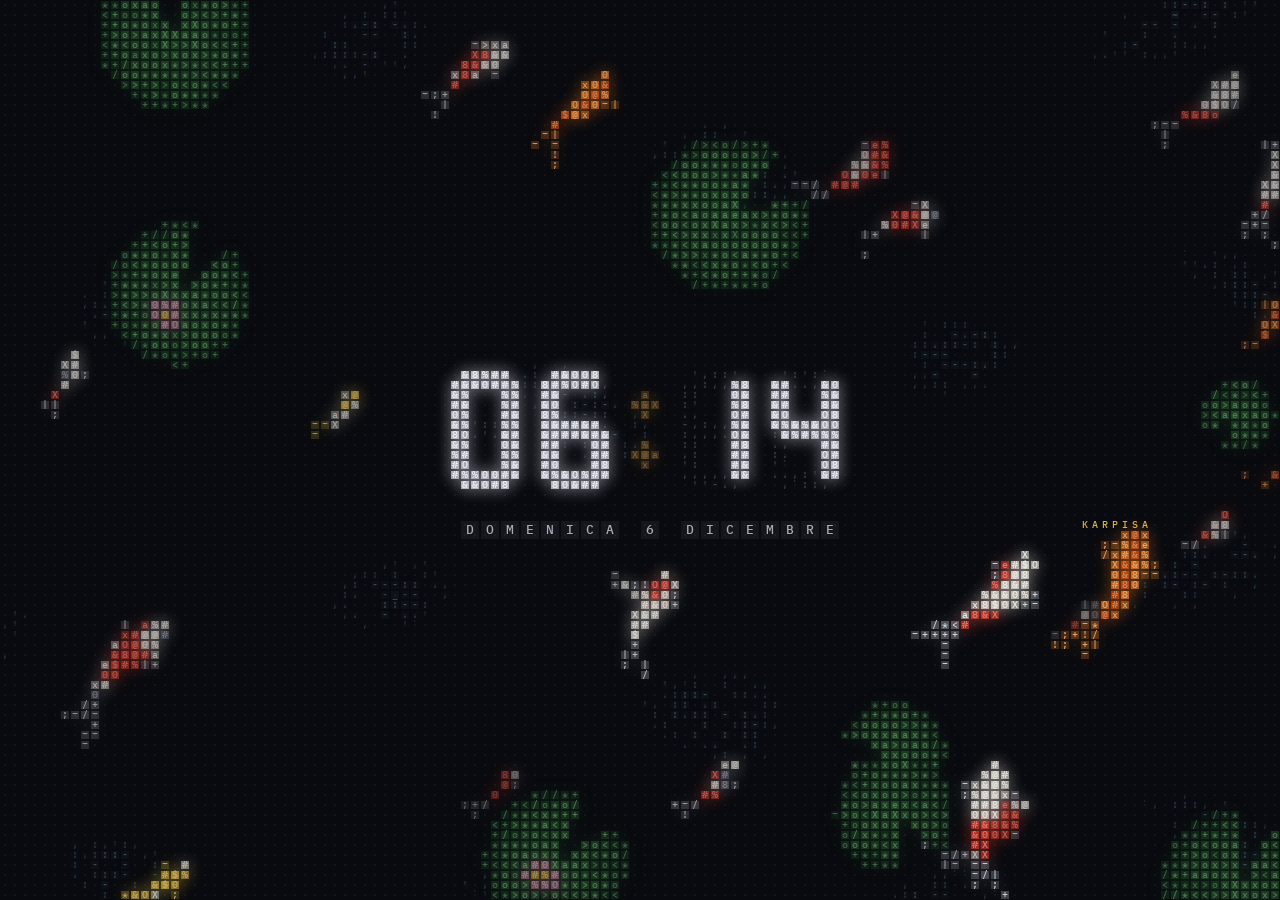
==== commit 5cfe6dbe: "Ambienti per ogni specie, nomi personalizzabili e rotazione configurabile Sfondo (sfondo/index.html)" ====
--- a/sfondo/index.html
+++ b/sfondo/index.html
@@ -669,8 +669,12 @@
       c.home = FLOW + (w.rnd() - 0.5) * 0.45; c.th = c.home; c.rate = 2 + w.rnd() * 1.2;
     },
     update: function (c, dt, t, w) {
+      // sul nido le ali si chiudono piano
+      c.fold = (c.fold || 0) + ((c.perched ? 1 : 0) - (c.fold || 0)) * Math.min(1, 2.5 * dt);
+      if (c.perched) { c.ph += c.rate * 0.12 * dt; c.sp = 0; return; }
       var fl = c.flee > 0;
       c.ph += c.rate * (fl ? 2.4 : 1) * dt;
+      if (c.goal && !fl) { goTo(c, 2.4, 4.5 + 7 * c.z, 0.8, 2.5, dt); return; }
       if (fl) steer(c, c.fleeTh, 2.6, dt);
       else steer(c, c.home + Math.sin(t * 0.3 + c.seed * 5) * 0.18, 0.7, dt);
       var target = (4.5 + 7 * c.z) * (fl ? 2.3 : 1);
@@ -687,9 +691,9 @@
       }
       var bx = x / 0.22, by = y / 0.075;
       if (bx * bx + by * by < 1) { o.v = 0.95; o.c = 0; return; }
-      var f = Math.cos(c.ph);
-      var span = 0.72 * (0.74 + 0.26 * Math.abs(f));
-      var d = segD(x, ay, 0.02, 0.05, -0.12 - 0.13 * f, span);
+      var f = Math.cos(c.ph), fold = c.fold || 0;
+      var span = 0.72 * (0.74 + 0.26 * Math.abs(f)) * (1 - 0.62 * fold);
+      var d = segD(x, ay, 0.02, 0.05, -0.12 - 0.13 * f * (1 - fold) - 0.22 * fold, span);
       var t = _t, chord = Math.max(lerp(0.13, 0.05, t), mt);
       if (d < chord) {
         o.v = 0.92 - 0.3 * t - 0.25 * (d / chord);
@@ -758,12 +762,476 @@
     }
   });
 
+  /* ------------------------------------------------------------------ */
+  /* Scenografie: lo sfondo di ogni specie. Hanno uno stato proprio      */
+  /* (rifatto se cambia la griglia), possono offrire posti dove posarsi  */
+  /* (fiori, canne, nidi, sassi) e ostacoli da aggirare (sassi).         */
+  /* I colori della scena seguono quelli della specie: C = c0 + sc0.     */
+  /* ------------------------------------------------------------------ */
+
+  function byId(id) {
+    for (var i = 0; i < SPECIES.length; i++) if (SPECIES[i].id === id) return SPECIES[i];
+    return null;
+  }
+  // un punto libero: lontano dall'orologio e dagli altri oggetti della lista
+  function place(w, r, list, gap) {
+    var x = 0, y = 0;
+    for (var t = 0; t < 40; t++) {
+      x = r + w.rnd() * Math.max(1, w.cols - 2 * r);
+      y = r + w.rnd() * Math.max(1, w.rows - 2 * r);
+      if (w.clock && w.boxDist(x, y).d < r + 3) continue;
+      var ok = true;
+      for (var k = 0; k < list.length && ok; k++) {
+        var o = list[k], dx = o.x - x, dy = o.y - y, m = o.r + r + gap;
+        if (dx * dx + dy * dy < m * m) ok = false;
+      }
+      if (ok) break;
+    }
+    return { x: x, y: y };
+  }
+  // celle fisse: i, j, v, colore (relativo alla scena), alfa
+  function drawCells(w, cells, C, A) {
+    for (var k = 0; k < cells.length; k += 5) w.put(cells[k], cells[k + 1], cells[k + 2], C + cells[k + 3], A * cells[k + 4]);
+  }
+  // sasso irregolare, illuminato da in alto a sinistra
+  function rockCells(w, o, cells, dark, light, moss) {
+    var R = o.r * 1.3, i0 = Math.floor(o.x - R), i1 = Math.ceil(o.x + R), j0 = Math.floor(o.y - R), j1 = Math.ceil(o.y + R);
+    for (var j = j0; j <= j1; j++) {
+      for (var i = i0; i <= i1; i++) {
+        var dx = i + 0.5 - o.x, dy = j + 0.5 - o.y, dd = Math.sqrt(dx * dx + dy * dy), a = Math.atan2(dy, dx);
+        var rr = o.r * (1 + 0.16 * Math.sin(3 * a + o.p1) + 0.09 * Math.sin(5 * a + o.p2));
+        var d = dd / rr;
+        if (d >= 1) continue;
+        var lit = dd > 0.01 ? (-dx - dy) / (dd * 1.4142) : 0;
+        var col = lit * Math.sqrt(d) > 0.18 ? light : dark;
+        if (moss >= 0 && o.moss && dy > 0.2 * o.r && hash2(i * 3, j * 7) < 0.5) col = moss;
+        cells.push(i, j, 0.42 + 0.3 * (1 - d * d) + 0.12 * lit, col, 0.9);
+      }
+    }
+  }
+  // molla per ciò che ondeggia (fiori, canne): torna verso `rest`
+  function spring(o, key, vkey, rest, k, damp, dt) {
+    o[vkey] += (-k * (o[key] - rest) - damp * o[vkey]) * dt;
+    o[key] += o[vkey] * dt;
+  }
+
+  var SCENES = {};
+
+  // Farfalle: un prato visto dall'alto. I fiori ondeggiano al vento, si scostano
+  // e si aprono quando una farfalla ci passa vicino; ci si posano sopra.
+  SCENES.farfalle = {
+    pal: ['#24452c', '#3f7a45', '#f4a6c8', '#f6f2e9', '#c4a3f0', '#ffd447', '#ff9a5a'],
+    init: function (w) {
+      var s = { flowers: [], grass: [] }, n = clamp(Math.round(w.cols * w.rows / 900), 8, 32);
+      var petals = [2, 3, 4, 6];
+      for (var k = 0; k < n; k++) {
+        var r = 2.4 + w.rnd() * 1.8, p = place(w, r, s.flowers, 2);
+        s.flowers.push({ x0: p.x, y0: p.y, x: p.x, y: p.y, r: r, rot: w.rnd() * TAU, petal: petals[Math.floor(w.rnd() * 4)],
+                         ph: w.rnd() * TAU, dx: 0, dy: 0, vx: 0, vy: 0, open: 0.5, glow: 0, taken: null });
+      }
+      for (var j = 0; j < w.rows; j++) {
+        for (var i = 0; i < w.cols; i++) {
+          var h = hash2(i * 3 + 7, j * 5 + 1);
+          if (h < 0.05) s.grass.push(i, j, 0.1 + h * 2.4, h < 0.018 ? 1 : 0, 0.55);
+        }
+      }
+      return s;
+    },
+    tick: function (w, dt, t, s) {
+      var sp = this, cs = w.creatures;
+      for (var q = 0; q < s.flowers.length; q++) {
+        var f = s.flowers[q], near = 0;
+        for (var n = 0; n < cs.length; n++) {
+          var c = cs[n];
+          if (c.kind !== sp || c.dying || c.perched) continue;
+          var dx = f.x - c.x, dy = f.y - c.y, d2 = dx * dx + dy * dy;
+          if (d2 < 16 && d2 > 1e-4) {
+            var d = Math.sqrt(d2), push = (1 - d / 4) * (2 + c.sp) * 1.4;
+            f.vx += dx / d * push * dt; f.vy += dy / d * push * dt;
+            near = Math.max(near, 1 - d / 4);
+          }
+        }
+        spring(f, 'dx', 'vx', Math.sin(t * 0.7 + f.ph) * 0.18, 14, 3.5, dt);
+        spring(f, 'dy', 'vy', Math.cos(t * 0.55 + f.ph * 1.3) * 0.12, 14, 3.5, dt);
+        f.dx = clamp(f.dx, -1.2, 1.2); f.dy = clamp(f.dy, -1.2, 1.2);
+        f.x = f.x0 + f.dx; f.y = f.y0 + f.dy;
+        f.open += ((f.taken ? 1 : 0.45 + 0.55 * near) - f.open) * Math.min(1, 2 * dt);
+        f.glow = f.taken && f.taken.perched ? Math.min(1, f.glow + dt) : Math.max(0, f.glow - dt * 0.5);
+      }
+    },
+    under: function (w, t, A, s) {
+      var C = this.c0 + this.sc0;
+      drawCells(w, s.grass, C, A);
+      for (var q = 0; q < s.flowers.length; q++) {
+        var f = s.flowers[q], R = f.r * (0.62 + 0.38 * f.open);
+        var i0 = Math.floor(f.x - R), i1 = Math.ceil(f.x + R), j0 = Math.floor(f.y - R), j1 = Math.ceil(f.y + R);
+        for (var j = j0; j <= j1; j++) {
+          for (var i = i0; i <= i1; i++) {
+            var dx = i + 0.5 - f.x, dy = j + 0.5 - f.y, d = Math.sqrt(dx * dx + dy * dy) / R;
+            if (d >= 1) continue;
+            if (d < 0.3) { w.put(i, j, 0.75 + 0.2 * f.glow, C + 5, A * 0.9); continue; }
+            var lobe = 0.5 + 0.5 * Math.abs(Math.cos(2.5 * (Math.atan2(dy, dx) - f.rot)));
+            if (d < lobe) w.put(i, j, 0.45 + 0.25 * (1 - d) + 0.15 * f.glow, C + f.petal, A * (0.78 + 0.2 * f.glow));
+          }
+        }
+      }
+    },
+    spots: function (w, s) { return s.flowers; },
+    kick: function (f, w) { f.vx += (w.rnd() - 0.5) * 5; f.vy += (w.rnd() - 0.5) * 5; }
+  };
+
+  // Libellule: canne palustri che salgono dal bordo in basso, sopra una
+  // striscia d'acqua. Ondeggiano; quando una libellula si posa la punta si piega.
+  SCENES.libellule = {
+    pal: ['#2f5a33', '#5f8f46', '#6b4226', '#9a6a3c', '#24506b', '#5f9fbf'],
+    init: function (w) {
+      var s = { reeds: [] }, nc = clamp(Math.round(w.cols / 22), 3, 12), b = w.clock ? w.clock.box : null;
+      for (var k = 0; k < nc; k++) {
+        var cx = (k + 0.2 + w.rnd() * 0.6) * w.cols / nc, ns = 3 + Math.floor(w.rnd() * 4);
+        for (var m = 0; m < ns; m++) {
+          var x0 = cx + (w.rnd() - 0.5) * 7, h = w.rows * (0.15 + w.rnd() * 0.25);
+          if (b && x0 > b.x0 - 4 && x0 < b.x1 + 4) h = Math.max(w.rows * 0.07, Math.min(h, w.rows - b.y1 - 4));
+          s.reeds.push({ x0: x0, h: h, lean: (w.rnd() - 0.5) * 0.22, head: w.rnd() < 0.55, ph: w.rnd() * TAU,
+                         leaf: w.rnd() < 0.5 ? -1 : 1, bend: 0, vb: 0, x: x0, y: w.rows - h, th: -Math.PI / 2, taken: null });
+        }
+      }
+      return s;
+    },
+    tick: function (w, dt, t, s) {
+      var sp = this, cs = w.creatures;
+      for (var q = 0; q < s.reeds.length; q++) {
+        var r = s.reeds[q], wind = Math.sin(t * 0.6 + r.ph) * 0.7 + Math.sin(t * 1.7 + r.ph * 2) * 0.15;
+        var load = r.taken && r.taken.perched ? 0.9 * (r.lean >= 0 ? 1 : -1) : 0;
+        for (var n = 0; n < cs.length; n++) {
+          var c = cs[n];
+          if (c.kind !== sp || c.dying || c.perched) continue;
+          var dx = r.x - c.x, dy = r.y - c.y;
+          if (dx * dx + dy * dy < 9) r.vb += (dx >= 0 ? 1 : -1) * c.sp * 0.6 * dt;
+        }
+        spring(r, 'bend', 'vb', wind + load, 5, 1.6, dt);
+        r.x = r.x0 + r.lean * r.h + r.bend;
+        r.y = w.rows - r.h + (load ? 0.4 : 0);
+      }
+    },
+    under: function (w, t, A, s) {
+      var C = this.c0 + this.sc0, rows = w.rows, i, j;
+      // acqua in basso
+      var band = Math.max(2, Math.round(rows * 0.04));
+      for (j = rows - band; j < rows; j++) {
+        for (i = 0; i < w.cols; i++) {
+          if (hash2(i * 5, j * 3) > 0.3) continue;
+          var sh = Math.sin(i * 0.3 + t * 1.2 + j * 1.7);
+          w.put(i, j, 0.1 + 0.08 * sh, C + (sh > 0.6 ? 5 : 4), A * 0.5);
+        }
+      }
+      for (var q = 0; q < s.reeds.length; q++) {
+        var r = s.reeds[q];
+        for (var e = 0; e <= r.h; e += 0.6) {
+          var f = e / r.h, px = r.x0 + r.lean * e + r.bend * f * f, py = rows - e;
+          if (r.head && f > 0.7 && f < 0.88) {
+            w.put(Math.floor(px), Math.floor(py), 0.62, C + (f < 0.79 ? 2 : 3), A * 0.9);
+            w.put(Math.floor(px + 0.6), Math.floor(py), 0.5, C + 2, A * 0.8);
+          } else {
+            w.put(Math.floor(px), Math.floor(py), 0.32 + 0.14 * f, C + (hash2(q, Math.floor(e)) < 0.5 ? 0 : 1), A * 0.75);
+          }
+          // una foglia lunga che si stacca in basso
+          if (f < 0.45) w.put(Math.floor(px + r.leaf * e * 0.45), Math.floor(py + e * 0.1), 0.24, C + 1, A * 0.55);
+        }
+      }
+    },
+    spots: function (w, s) { return s.reeds; },
+    kick: function (r) { r.vb += (r.lean >= 0 ? -1 : 1) * 3; }
+  };
+
+  // Rane: prato con ciuffi d'erba, sassi (ci si siedono), pozzanghere (schizzi
+  // quando ci atterrano) e lucciole che scappano dalle rane, o finiscono mangiate.
+  SCENES.rane = {
+    pal: ['#24452c', '#4f8a3f', '#6d7280', '#a3a8b4', '#46703a', '#24506b', '#7cc4e0', '#e9ff7a'],
+    init: function (w) {
+      var s = { tufts: [], stones: [], puddles: [], flies: [], cells: [] }, k, n;
+      n = clamp(Math.round(w.cols * w.rows / 3200), 3, 8);
+      for (k = 0; k < n; k++) {
+        var r = 2 + w.rnd() * 1.4, p = place(w, r, s.stones, 4);
+        s.stones.push({ x: p.x, y: p.y, r: r, p1: w.rnd() * TAU, p2: w.rnd() * TAU, moss: w.rnd() < 0.6, taken: null });
+      }
+      n = clamp(Math.round(w.cols * w.rows / 6000), 2, 4);
+      for (k = 0; k < n; k++) {
+        var rx = 4 + w.rnd() * 4, pp = place(w, rx, s.stones.concat(s.puddles), 3);
+        s.puddles.push({ x: pp.x, y: pp.y, r: rx, rx: rx, ry: rx * (0.5 + w.rnd() * 0.2) });
+      }
+      var avoid = s.stones.concat(s.puddles);
+      n = clamp(Math.round(w.cols * w.rows / 180), 25, 160);
+      for (k = 0; k < n; k++) {
+        var tp = place(w, 1.5, avoid, 0.5), blades = [];
+        for (var b = 0, nb = 4 + Math.floor(w.rnd() * 3); b < nb; b++) blades.push(w.rnd() * TAU, 1.2 + w.rnd() * 1.6);
+        s.tufts.push({ x: tp.x, y: tp.y, ph: w.rnd() * TAU, blades: blades, dark: w.rnd() < 0.5 });
+      }
+      s.stones.forEach(function (o) { rockCells(w, o, s.cells, 2, 3, 4); });
+      n = clamp(Math.round(w.cols * w.rows / 900), 8, 28);
+      for (k = 0; k < n; k++) s.flies.push({ x: w.rnd() * w.cols, y: w.rnd() * w.rows, vx: 0, vy: 0, ph: w.rnd() * TAU, rate: 1.5 + w.rnd() * 2, off: 0 });
+      return s;
+    },
+    tick: function (w, dt, t, s) {
+      var sp = this, cs = w.creatures, C = this.c0 + this.sc0, q, n, c;
+      for (n = 0; n < cs.length; n++) {
+        c = cs[n];
+        if (c.kind !== sp || c.dying) continue;
+        var landed = c._air > 0 && !(c.air > 0);
+        c._air = c.air;
+        if (!landed) continue;
+        for (q = 0; q < s.puddles.length; q++) {
+          var pd = s.puddles[q], ex = (c.x - pd.x) / pd.rx, ey = (c.y - pd.y) / pd.ry;
+          if (ex * ex + ey * ey < 1) w.ripple(c.x, c.y, 2.5 + c.S * 0.25, 1.2, C + 6); // splash!
+        }
+        for (q = 0; q < s.flies.length; q++) {
+          var fl = s.flies[q];
+          if (fl.off > 0) continue;
+          var dx = fl.x - c.x, dy = fl.y - c.y;
+          if (dx * dx + dy * dy < 6 && w.rnd() < 0.5) { fl.off = 6 + w.rnd() * 8; w.ripple(fl.x, fl.y, 1.6, 0.5, C + 7); }
+        }
+      }
+      for (q = 0; q < s.flies.length; q++) {
+        var f = s.flies[q];
+        if (f.off > 0) {
+          if ((f.off -= dt) <= 0) { f.x = w.rnd() * w.cols; f.y = w.rnd() * w.rows; }
+          continue;
+        }
+        f.vx += (w.rnd() - 0.5) * 3 * dt; f.vy += (w.rnd() - 0.5) * 3 * dt;
+        for (n = 0; n < cs.length; n++) {
+          c = cs[n];
+          if (c.kind !== sp || c.dying) continue;
+          var ddx = f.x - c.x, ddy = f.y - c.y, d2 = ddx * ddx + ddy * ddy;
+          if (d2 < 25 && d2 > 1e-4) { var d = Math.sqrt(d2); f.vx += ddx / d * 4 * dt; f.vy += ddy / d * 4 * dt; }
+        }
+        var sv = Math.sqrt(f.vx * f.vx + f.vy * f.vy);
+        if (sv > 2.2) { f.vx *= 2.2 / sv; f.vy *= 2.2 / sv; }
+        f.vx *= Math.pow(0.6, dt); f.vy *= Math.pow(0.6, dt);
+        f.x += f.vx * dt; f.y += f.vy * dt;
+        if (w.clock) { var bd = w.boxDist(f.x, f.y); if (bd.d < 1) { f.x += bd.nx * dt * 3; f.y += bd.ny * dt * 3; f.vx += bd.nx; f.vy += bd.ny; } }
+        if (f.x < -2) f.x = w.cols + 2; else if (f.x > w.cols + 2) f.x = -2;
+        if (f.y < -2) f.y = w.rows + 2; else if (f.y > w.rows + 2) f.y = -2;
+      }
+    },
+    under: function (w, t, A, s) {
+      var C = this.c0 + this.sc0, q, i, j;
+      for (q = 0; q < s.puddles.length; q++) {
+        var p = s.puddles[q];
+        for (j = Math.floor(p.y - p.ry); j <= Math.ceil(p.y + p.ry); j++) {
+          for (i = Math.floor(p.x - p.rx); i <= Math.ceil(p.x + p.rx); i++) {
+            var ex = (i + 0.5 - p.x) / p.rx, ey = (j + 0.5 - p.y) / p.ry, e = ex * ex + ey * ey;
+            if (e >= 1) continue;
+            var sh = Math.sin(i * 0.5 + t * 1.3 + j * 0.8);
+            w.put(i, j, 0.16 + 0.1 * sh, C + (e < 0.75 && sh > 0.6 ? 6 : 5), A * 0.7);
+          }
+        }
+      }
+      for (q = 0; q < s.tufts.length; q++) {
+        var tf = s.tufts[q], sway = Math.sin(t * 1.1 + tf.ph) * 0.25, col = C + (tf.dark ? 0 : 1);
+        w.put(Math.floor(tf.x), Math.floor(tf.y), 0.3, col, A * 0.7);
+        for (var b = 0; b < tf.blades.length; b += 2) {
+          var a = tf.blades[b] + sway, L = tf.blades[b + 1];
+          for (var e2 = 0.8; e2 <= L; e2 += 0.8) w.put(Math.floor(tf.x + Math.cos(a) * e2), Math.floor(tf.y + Math.sin(a) * e2), 0.24 + 0.08 * (1 - e2 / L), col, A * 0.65);
+        }
+      }
+      drawCells(w, s.cells, C, A);
+    },
+    over: function (w, t, A, s) {
+      var C = this.c0 + this.sc0;
+      for (var q = 0; q < s.flies.length; q++) {
+        var f = s.flies[q];
+        if (f.off > 0) continue;
+        var b = Math.max(0, Math.sin(t * f.rate + f.ph));
+        b = b * b * b;
+        if (b > 0.05) w.put(Math.floor(f.x), Math.floor(f.y), 0.45 + 0.45 * b, C + 7, A * b);
+      }
+    },
+    spots: function (w, s) { return s.stones; }
+  };
+
+  // Aironi: nidi di rametti con le uova. Gli aironi ci tornano, chiudono le ali
+  // e covano; dopo un po' di cova le uova si schiudono.
+  SCENES.aironi = {
+    pal: ['#5a3d24', '#8f6a42', '#c9a77a', '#e4edf2', '#9fd0e0', '#ffe08a', '#ff9a3c', '#2c3a2c'],
+    init: function (w) {
+      var s = { nests: [], cells: [] }, n = clamp(Math.round(w.cols * w.rows / 4500), 2, 6);
+      for (var k = 0; k < n; k++) {
+        var r = 3.6 + w.rnd() * 1.6, p = place(w, r, s.nests, 6), eggs = [], ne = 2 + Math.floor(w.rnd() * 2);
+        for (var e = 0; e < ne; e++) { var a = e / ne * TAU + w.rnd(); eggs.push(Math.cos(a) * r * 0.24, Math.sin(a) * r * 0.24); }
+        s.nests.push({ x: p.x, y: p.y, r: r, eggs: eggs, warm: 0, chicks: false, taken: null });
+      }
+      for (var j = 0; j < w.rows; j++) {
+        for (var i = 0; i < w.cols; i++) if (hash2(i * 11 + 2, j * 7 + 9) < 0.025) s.cells.push(i, j, 0.09, 7, 0.5);
+      }
+      return s;
+    },
+    tick: function (w, dt, t, s) {
+      for (var q = 0; q < s.nests.length; q++) {
+        var n = s.nests[q];
+        if (n.taken && n.taken.perched) n.warm += dt;
+        if (!n.chicks && n.warm > 25) { n.chicks = true; w.ripple(n.x, n.y, n.r + 2, 1, this.c0 + this.sc0 + 5); }
+      }
+    },
+    under: function (w, t, A, s) {
+      var C = this.c0 + this.sc0;
+      drawCells(w, s.cells, C, A);
+      for (var q = 0; q < s.nests.length; q++) {
+        var n = s.nests[q], R = n.r;
+        for (var j = Math.floor(n.y - R); j <= Math.ceil(n.y + R); j++) {
+          for (var i = Math.floor(n.x - R); i <= Math.ceil(n.x + R); i++) {
+            var dx = i + 0.5 - n.x, dy = j + 0.5 - n.y, d = Math.sqrt(dx * dx + dy * dy) / R;
+            if (d >= 1) continue;
+            if (d > 0.52) w.put(i, j, 0.4 + 0.2 * hash2(i, j), C + (hash2(i * 7, j * 3) < 0.5 ? 0 : 1), A * 0.9);
+            else w.put(i, j, 0.26, C + 2, A * 0.8);
+          }
+        }
+        for (var e = 0; e < n.eggs.length; e += 2) {
+          var ex = n.x + n.eggs[e], ey = n.y + n.eggs[e + 1];
+          if (n.chicks) {
+            w.put(Math.floor(ex), Math.floor(ey), 0.7, C + 5, A);
+            if (Math.sin(t * 6 + e * 1.7) > 0.3) w.put(Math.floor(ex + 1), Math.floor(ey), 0.6, C + 6, A); // pio pio
+          } else {
+            w.put(Math.floor(ex), Math.floor(ey), 0.62, C + (e % 4 ? 4 : 3), A);
+          }
+        }
+      }
+    },
+    spots: function (w, s) { return s.nests; }
+  };
+
+  // Meduse: fondale con raggi di luce che scendono e bolle che salgono.
+  // Le meduse spostano le bolle; contro l'orologio le bolle scoppiano.
+  SCENES.meduse = {
+    pal: ['#bfe8ff', '#16304f', '#2f5f8f'],
+    init: function (w) {
+      var s = { bubbles: [], rays: [], acc: 0 };
+      for (var j = 0; j < w.rows; j++) {
+        for (var i = 0; i < w.cols; i++) if (hash2(i * 13 + 5, j * 3 + 11) < 0.07) s.rays.push(i, j);
+      }
+      return s;
+    },
+    tick: function (w, dt, t, s) {
+      var sp = this, cs = w.creatures, C = this.c0 + this.sc0, b, q;
+      s.acc += dt * w.cols * 0.012;
+      while (s.acc >= 1 && s.bubbles.length < 260) {
+        s.acc -= 1;
+        var r = 0.3 + Math.pow(w.rnd(), 3) * 1.4;
+        s.bubbles.push({ x: w.rnd() * w.cols, y: w.rows + 1 + w.rnd() * 3, r: r, vy: -(1.3 + w.rnd() * 1.2) * (1 + r * 0.6),
+                         ph: w.rnd() * TAU, amp: 0.3 + w.rnd() * 0.6, vx: 0 });
+      }
+      if (s.acc > 1) s.acc = 1;
+      for (q = s.bubbles.length - 1; q >= 0; q--) {
+        b = s.bubbles[q];
+        b.y += b.vy * dt;
+        b.x += (Math.sin(t * 1.8 + b.ph) * b.amp + b.vx) * dt;
+        b.vx *= Math.pow(0.2, dt);
+        for (var n = 0; n < cs.length; n++) {
+          var c = cs[n];
+          if (c.kind !== sp || c.dying) continue;
+          var dx = b.x - c.x, dy = b.y - c.y, R = c.S * 0.5 + b.r, d2 = dx * dx + dy * dy;
+          if (d2 < R * R && d2 > 1e-4) { var d = Math.sqrt(d2); b.vx += dx / d * 8 * dt * (1 + c.sp); }
+        }
+        var pop = b.y < -2;
+        if (!pop && w.clock && w.boxDist(b.x, b.y).d < b.r) { pop = true; w.ripple(b.x, b.y, 1.2 + b.r, 0.6, C); }
+        if (pop) s.bubbles.splice(q, 1);
+      }
+    },
+    under: function (w, t, A, s) {
+      var C = this.c0 + this.sc0, rays = s.rays;
+      for (var k = 0; k < rays.length; k += 2) {
+        var i = rays[k], j = rays[k + 1], band = Math.sin((i * 0.9 - j * 0.45) * 0.07 + t * 0.12);
+        if (band > 0.8) w.put(i, j, 0.08 + (band - 0.8) * 0.5, C + (band > 0.93 ? 2 : 1), A * 0.5);
+      }
+    },
+    over: function (w, t, A, s) {
+      var C = this.c0 + this.sc0;
+      for (var q = 0; q < s.bubbles.length; q++) {
+        var b = s.bubbles[q];
+        if (b.r < 0.8) { w.put(Math.floor(b.x), Math.floor(b.y), b.r < 0.5 ? 0.3 : 0.62, C, A * 0.75); continue; }
+        var n = Math.ceil(TAU * b.r * 1.6);
+        for (var k = 0; k < n; k++) {
+          var a = k / n * TAU;
+          w.put(Math.floor(b.x + Math.cos(a) * b.r), Math.floor(b.y + Math.sin(a) * b.r), 0.3, C, A * 0.7);
+        }
+        w.put(Math.floor(b.x - b.r * 0.4), Math.floor(b.y - b.r * 0.4), 0.62, C, A * 0.8); // riflesso
+      }
+    }
+  };
+
+  // Granchi: sabbia con le increspature, conchiglie, sassi (da aggirare) e
+  // le impronte che i granchi lasciano camminando, che il tempo cancella.
+  SCENES.granchi = {
+    pal: ['#7d6848', '#c2a574', '#6d7280', '#a3a8b4', '#46503d', '#f1d9c4', '#e89aa8', '#a88c62'],
+    init: function (w) {
+      var s = { sand: [], rocks: [], cells: [], prints: [] }, i, j, k, n;
+      for (j = 0; j < w.rows; j++) {
+        for (i = 0; i < w.cols; i++) {
+          var rr = Math.sin(i * 0.21 + j * 0.05 + Math.sin(j * 0.12 + i * 0.01) * 2.2), h = hash2(i * 7 + 3, j * 11 + 5);
+          if (rr > 0.93 && h < 0.4) s.sand.push(i, j, 0.12 + (rr - 0.93) * 1.6, 1, 0.55);
+          else if (h < 0.012) s.sand.push(i, j, 0.07, 0, 0.5);
+        }
+      }
+      n = clamp(Math.round(w.cols * w.rows / 2600), 3, 9);
+      for (k = 0; k < n; k++) {
+        var r = 2.2 + w.rnd() * 3.2, p = place(w, r, s.rocks, 3);
+        s.rocks.push({ x: p.x, y: p.y, r: r, p1: w.rnd() * TAU, p2: w.rnd() * TAU, moss: w.rnd() < 0.5 });
+      }
+      n = clamp(Math.round(w.cols * w.rows / 3000), 3, 9);
+      for (k = 0; k < n; k++) {
+        var sp2 = place(w, 1, s.rocks, 2), sc = w.rnd() < 0.5 ? 5 : 6;
+        s.sand.push(Math.floor(sp2.x), Math.floor(sp2.y), 0.55, sc, 0.9, Math.floor(sp2.x) + 1, Math.floor(sp2.y), 0.4, sc, 0.8);
+      }
+      s.rocks.forEach(function (o) { rockCells(w, o, s.cells, 2, 3, 4); });
+      return s;
+    },
+    tick: function (w, dt, t, s) {
+      var sp = this, cs = w.creatures, q;
+      for (q = 0; q < cs.length; q++) {
+        var c = cs[q];
+        if (c.kind !== sp || c.dying || c.sp < 0.5) continue;
+        c._pt = (c._pt || 0) + dt * c.sp;
+        if (c._pt < 1.6) continue;
+        c._pt = 0;
+        // un'impronta per lato, perpendicolare al passo
+        var nx = Math.cos(c.th) * c.S * 0.32, ny = Math.sin(c.th) * c.S * 0.32;
+        s.prints.push({ x: c.x + nx, y: c.y + ny, age: 0 }, { x: c.x - nx, y: c.y - ny, age: 0 });
+      }
+      for (q = s.prints.length - 1; q >= 0; q--) if ((s.prints[q].age += dt) > 12) s.prints.splice(q, 1);
+      if (s.prints.length > 300) s.prints.splice(0, s.prints.length - 300);
+    },
+    under: function (w, t, A, s) {
+      var C = this.c0 + this.sc0;
+      drawCells(w, s.sand, C, A);
+      for (var q = 0; q < s.prints.length; q++) {
+        var p = s.prints[q];
+        w.put(Math.floor(p.x), Math.floor(p.y), 0.14, C + 7, A * 0.7 * (1 - p.age / 12));
+      }
+      drawCells(w, s.cells, C, A);
+    },
+    obstacles: function (w, s) { return s.rocks; }
+  };
+
+  // quanto in alto, rispetto alla taglia, va il nome dell'animale
+  var NAME_UP = { farfalle: 0.62, meduse: 0.55, libellule: 0.75, koi: 0.45, rane: 0.45, aironi: 0.8, granchi: 0.5 };
+
+  Object.keys(SCENES).forEach(function (id) {
+    var sp = byId(id), sc = SCENES[id];
+    sp.sc0 = sp.pal.length; // i colori della scena vengono dopo quelli dell'animale
+    sp.pal = sp.pal.concat(sc.pal);
+    ['init', 'tick', 'under', 'over', 'spots', 'kick', 'obstacles'].forEach(function (k) { if (sc[k]) sp[k] = sc[k]; });
+  });
+  SPECIES.forEach(function (sp) { sp.nameUp = NAME_UP[sp.id] || 0.5; });
+
   SPECIES.forEach(function (sp) {
     sp.c0 = PALETTE.length;
     Array.prototype.push.apply(PALETTE, sp.pal);
     sp.cd = PALETTE.length; // il colore del pallino: i due punti dell'orologio
     PALETTE.push(sp.dot);
   });
+
+  // colori con un carattere fisso: 1 = sempre 'o' (cibo), 2 = 'o' piccola o 'O' grande (bolle)
+  var GLYPH = new Uint8Array(PALETTE.length);
+  GLYPH[1] = 1;
+  GLYPH[byId('meduse').c0 + byId('meduse').sc0] = 2;
 
   /* ------------------------------------------------------------------ */
 
@@ -793,6 +1261,8 @@
     this._seed = (Date.now() ^ 0x9e3779b9) >>> 0;
     this.running = false;
     this._tick = this._tick.bind(this);
+    this.names = { koi: 'KARPISA' };
+    this.named = null;
     this.clockOn = !!opts.clock;
     this.clock = null;
     this.clockStr = '';
@@ -849,7 +1319,7 @@
     if (oldCols && this.creatures.length) {
       var sx = this.cols / oldCols, sy = this.rows / oldRows;
       // l'orologio si è spostato: chi era posato o in arrivo riparte
-      this.creatures.forEach(function (c) { c.x *= sx; c.y *= sy; c.goal = null; c.perched = false; });
+      this.creatures.forEach(function (c) { c.x *= sx; c.y *= sy; c.goal = null; c.spot = null; c.perched = false; });
       this.food.length = 0;
       this.ripples.length = 0;
       this.populate(true);
@@ -896,7 +1366,7 @@
       x: this.rnd() * this.cols, y: this.rnd() * this.rows,
       th: 0, sp: 0, ph: this.rnd() * TAU, a: -delay, dying: false,
       flee: 0, fleeTh: 0, mt: 0,
-      goal: null, perched: false, cool: this.rnd() * 8, gtime: 0, ptime: 0
+      goal: null, spot: null, perched: false, cool: this.rnd() * 8, gtime: 0, ptime: 0
     };
     // non nasce sopra l'orologio
     for (var n = 0; this.clock && n < 12 && this.boxDist(c.x, c.y).d < c.S * 0.6; n++) {
@@ -991,11 +1461,25 @@
       this.ripples[i].age += dt;
       if (this.ripples[i].age > this.ripples[i].life) this.ripples.splice(i, 1);
     }
-    // scenografia della specie (stagno delle koi), con dissolvenza al cambio
-    var ss = this.species && this.species.under ? this.species : null;
-    if (ss) { this.sceneSp = ss; this.sceneA = Math.min(1, (this.sceneA || 0) + dt * 0.8); }
-    else this.sceneA = Math.max(0, (this.sceneA || 0) - dt * 1.5);
-    if (this.sceneSp && this.sceneA > 0 && this.sceneSp.tick) this.sceneSp.tick(this, dt, t);
+    // scenografia della specie: la vecchia sfuma via, poi arriva la nuova
+    var want = this.species && this.species.under ? this.species : null;
+    if (want !== this.sceneSp) {
+      this.sceneA = Math.max(0, (this.sceneA || 0) - dt * 1.5);
+      if (this.sceneA <= 0) this.sceneSp = want;
+    } else if (want) this.sceneA = Math.min(1, (this.sceneA || 0) + dt * 0.8);
+    var ss = this.sceneSp;
+    if (ss && this.sceneA > 0 && ss.tick) ss.tick(this, dt, t, this.sceneData(ss));
+  };
+
+  // stato della scenografia di una specie, rifatto se cambia la griglia
+  Zoo.prototype.sceneData = function (sp) {
+    if (!sp.init) return null;
+    var all = this.scn || (this.scn = {}), s = all[sp.id];
+    if (!s || s.cols !== this.cols || s.rows !== this.rows) {
+      s = all[sp.id] = sp.init(this) || {};
+      s.cols = this.cols; s.rows = this.rows;
+    }
+    return s;
   };
 
   Zoo.prototype.drawCreature = function (c) {
@@ -1020,22 +1504,39 @@
     }
   };
 
-  // KARPISA: la carpa che viene da Pisa. È la koi più grande, nuota in
-  // superficie e si porta dietro il suo nome, una lettera per cella.
+  // Nomi degli animali, uno per specie: lo porta il più grande, una lettera per
+  // cella sopra la testa. Di serie le koi hanno KARPISA, la carpa che viene da Pisa.
+  Zoo.prototype.setNames = function (obj) {
+    var names = {};
+    SPECIES.forEach(function (sp) {
+      var v = obj && obj[sp.id];
+      if (typeof v === 'string') names[sp.id] = v.replace(/[\u0000-\u001f\u007f]/g, '').trim().slice(0, 16);
+    });
+    this.names = names;
+  };
+
   Zoo.prototype.drawName = function () {
-    var k = this.karpisa, sp = this.species, i;
+    var sp = this.species, k = this.named, i;
+    if (!sp) return;
+    var txt = ((this.names || {})[sp.id] || '').toUpperCase();
+    if (!txt) {
+      if (k) { k.bright = k._bright || k.bright; this.named = null; }
+      return;
+    }
     if (!k || k.dying || k.kind !== sp || this.creatures.indexOf(k) < 0) {
       k = null;
       for (i = 0; i < this.creatures.length; i++) {
         var c = this.creatures[i];
         if (c.kind === sp && !c.dying && (!k || c.S > k.S)) k = c;
       }
-      this.karpisa = k;
+      this.named = k;
       if (!k) return;
-      k.bright = 1; k.kind2 = 0; // ben visibile: bianca e rossa, sopra le ninfee
-    }
-    var txt = 'KARPISA', tile = this.tile, ctx = this.ctx;
-    var row = Math.round(k.y - k.S * 0.45 - 1.5), col0 = Math.round(k.x - txt.length / 2);
+      k._bright = k.bright;
+      k.bright = 1; // ben visibile
+      if (sp.id === 'koi') k.kind2 = 0; // KARPISA è bianca e rossa
+    }
+    var tile = this.tile, ctx = this.ctx;
+    var row = Math.round(k.y - k.S * sp.nameUp - 1.4), col0 = Math.round(k.x - txt.length / 2);
     ctx.font = '500 ' + Math.round(tile * 0.95) + 'px ' + this.font;
     ctx.textAlign = 'center';
     ctx.textBaseline = 'middle';
@@ -1051,8 +1552,8 @@
     var ctx = this.ctx, tile = this.tile, cols = this.cols, i, k;
     this.frameNo++;
     this.nt = 0;
-    var scn = this.sceneA > 0 ? this.sceneSp : null;
-    if (scn) scn.under(this, this.t, this.sceneA);
+    var scn = this.sceneA > 0 ? this.sceneSp : null, sd = scn ? this.sceneData(scn) : null;
+    if (scn) scn.under(this, this.t, this.sceneA, sd);
 
     for (i = 0; i < this.ripples.length; i++) {
       var r = this.ripples[i], u = r.age / r.life;
@@ -1070,7 +1571,7 @@
       var fa = Math.min(1, f.age * 5) * clamp((f.life - f.age) / 1.5, 0, 1);
       this.put(Math.floor(f.x), Math.floor(f.y), 0.6, 1, fa);
     }
-    if (scn && scn.over) scn.over(this, this.t, this.sceneA);
+    if (scn && scn.over) scn.over(this, this.t, this.sceneA, sd);
 
     ctx.setTransform(1, 0, 0, 1, 0, 0);
     ctx.clearRect(0, 0, this.canvas.width, this.canvas.height);
@@ -1083,7 +1584,9 @@
       var h = hash2(ci2, cj2), v = this.bv[k], al = this.ba[k], col = this.bc[k];
       var lvl = clamp(Math.round(v * (LEVELS - 1) + (h - 0.5) * 2.2), 0, LEVELS - 1);
       var alt = hash2(ci2 + tw + ((h * 31) | 0), cj2 - tw) > 0.7 ? 1 : 0;
-      if (col === 1) { lvl = 9; alt = 0; } // il cibo è sempre una 'o'
+      var gl = GLYPH[col];
+      if (gl === 1 || (gl === 2 && v <= 0.5)) { lvl = 9; alt = 0; } // 'o': il cibo, le bolle piccole
+      else if (gl === 2) { lvl = 12; alt = 1; }                      // 'O': le bolle grandi
       ctx.globalAlpha = al > 1 ? 1 : al;
       ctx.drawImage(this.atlas, (alt * LEVELS + lvl) * tile, col * tile, tile, tile, ci2 * tile, cj2 * tile, tile, tile);
       if (gd) {
@@ -1093,7 +1596,7 @@
       }
     }
     ctx.globalAlpha = 1;
-    if (this.species && this.species.id === 'koi') this.drawName();
+    this.drawName();
     if (this.clock) this.drawDate();
     if (gd) this.gctx.putImageData(this.gimg, 0, 0);
   };
@@ -1232,8 +1735,9 @@
     this.ripple(C.cx, C.cy, (b.x1 - b.x0) * 0.62, 1.6, this.species ? this.species.cd : 0);
     this.creatures.forEach(function (c) {
       if (c.dying) return;
-      if (c.goal) { self.unperch(c); return; }
       var bd = self.boxDist(c.x, c.y);
+      // chi è sull'orologio riparte sempre; chi è su un fiore o un nido solo se è vicino
+      if (c.goal) { if (!c.spot || bd.d <= reach) self.unperch(c); return; }
       if (bd.d > reach) return;
       c.fleeTh = Math.atan2(bd.ny, bd.nx) + (self.rnd() - 0.5) * 0.6;
       c.flee = 0.5 + 0.6 * (1 - Math.max(0, bd.d) / reach);
@@ -1259,26 +1763,42 @@
     return { x: lerp(q[0], q[2], u), y: lerp(q[1], q[3], u) };
   };
 
+  // lascia libero il posto (orologio o scenografia) senza ripartire
+  Zoo.prototype.release = function (c) {
+    if (c.spot && c.spot.taken === c) c.spot.taken = null;
+    c.spot = null; c.goal = null; c.perched = false;
+  };
+
   Zoo.prototype.unperch = function (c) {
-    var C = this.clock;
-    c.perched = false; c.goal = null; c.cool = 8 + this.rnd() * 14;
-    if (!C) return;
-    c.fleeTh = Math.atan2(c.y - C.cy, c.x - C.cx) + (this.rnd() - 0.5) * 0.8;
-    c.flee = 0.7;
+    var C = this.clock, spot = c.spot;
+    this.release(c);
+    c.cool = 8 + this.rnd() * 14;
+    if (spot) {
+      // da un fiore, una canna, un nido, un sasso: via in una direzione qualsiasi
+      if (c.kind.kick) c.kind.kick(spot, this);
+      c.fleeTh = (spot.th !== undefined ? spot.th : this.rnd() * TAU) + (this.rnd() - 0.5) * 1.2;
+      c.flee = 0.5;
+    } else {
+      if (!C) return;
+      c.fleeTh = Math.atan2(c.y - C.cy, c.x - C.cx) + (this.rnd() - 0.5) * 0.8;
+      c.flee = 0.7;
+    }
     this.scare(c);
   };
 
-  // Farfalle, libellule e rane (le più piccole, due alla volta) ogni tanto
-  // si posano su un segmento acceso, restano qualche secondo e ripartono.
+  // Ogni tanto un animale va a posarsi: le farfalle, le libellule e le rane più
+  // piccole sull'orologio (due alla volta); farfalle, libellule, rane e aironi
+  // sulla loro scenografia (fiori, canne, sassi, nidi), un animale per posto.
   Zoo.prototype.perch = function (c, dt) {
     var sp = c.kind, C = this.clock;
-    if (!sp.perch) return;
-    if (c.dying) { c.goal = null; c.perched = false; return; }
-    if (c.goal && (c.flee > 0.3 || c.pend > 0)) { // disturbata da un clic: lascia perdere
-      if (c.perched) this.unperch(c); else { c.goal = null; c.cool = 6; }
+    if (!sp.perch && !sp.spots) return;
+    if (c.dying) { this.release(c); return; }
+    if (c.goal && (c.flee > 0.3 || c.pend > 0)) { // disturbata (clic, minuto): lascia perdere
+      if (c.perched) this.unperch(c); else { this.release(c); c.cool = 6; }
       return;
     }
     if (c.perched) {
+      if (c.spot) { c.x = c.spot.x; c.y = c.spot.y; } // segue il fiore o la canna che ondeggia
       if ((c.ptime -= dt) <= 0) this.unperch(c);
       return;
     }
@@ -1286,26 +1806,59 @@
       var dx = c.goal.x - c.x, dy = c.goal.y - c.y;
       if (dx * dx + dy * dy < 0.4 && !(c.air > 0)) {
         c.perched = true; c.x = c.goal.x; c.y = c.goal.y; c.sp = 0;
-        c.ptime = 4 + this.rnd() * 9;
-      } else if ((c.gtime += dt) > 15) { c.goal = null; c.cool = 8; }
+        if (c.spot && c.spot.th !== undefined) c.th = c.spot.th;
+        c.ptime = c.spot ? (sp.id === 'aironi' ? 8 + this.rnd() * 14 : 5 + this.rnd() * 12) : 4 + this.rnd() * 9;
+      } else if ((c.gtime += dt) > (sp.id === 'aironi' ? 25 : 15)) { this.release(c); c.cool = 8; }
       return;
     }
     if (c.cool > 0) { c.cool -= dt; return; }
-    if (c.a < 1 || c.S > C.H * sp.perch || this.rnd() > dt * 0.035) return;
-    var ex = c.x - C.cx, ey = c.y - C.cy, far = Math.max(this.cols, this.rows) * 0.35;
-    if (ex * ex + ey * ey > far * far) return;
-    for (var n = 0, busy = 0; n < this.creatures.length; n++) if (this.creatures[n].goal) busy++;
-    if (busy >= 2) return;
-    c.goal = this.perchSpot(); c.gtime = 0;
+    var spots = sp.spots && this.sceneSp === sp && this.sceneA > 0.6 ? sp.spots(this, this.sceneData(sp)) : null;
+    if (c.a < 1 || this.rnd() > dt * (spots ? 0.05 : 0.035)) return;
+    var far = Math.max(this.cols, this.rows) * 0.35, n, busy;
+    var clockOk = C && sp.perch && c.S <= C.H * sp.perch && (!spots || this.rnd() < 0.35);
+    if (clockOk) {
+      var ex = c.x - C.cx, ey = c.y - C.cy;
+      if (ex * ex + ey * ey > far * far) return;
+      for (n = 0, busy = 0; n < this.creatures.length; n++) if (this.creatures[n].goal && !this.creatures[n].spot) busy++;
+      if (busy >= 2) return;
+      c.goal = this.perchSpot(); c.spot = null;
+    } else if (spots) {
+      // il posto libero più vicino
+      var best = null, bd2 = far * far * 1.6;
+      for (n = 0; n < spots.length; n++) {
+        var s = spots[n];
+        if (s.taken) continue;
+        var sx = s.x - c.x, sy = s.y - c.y, d2 = sx * sx + sy * sy;
+        if (d2 < bd2) { bd2 = d2; best = s; }
+      }
+      if (!best) return;
+      best.taken = c; c.spot = best; c.goal = best;
+    } else return;
+    c.gtime = 0;
     if (sp.id === 'rane' && c.state === 0) c.timer = Math.min(c.timer, 0.3);
   };
 
-  // Tutti gli altri girano intorno all'orologio invece di passarci sopra.
+  // Tutti gli altri girano intorno all'orologio invece di passarci sopra,
+  // e intorno agli ostacoli della scenografia (i sassi dei granchi).
   Zoo.prototype.avoid = function (c, dt) {
     if (c.goal || c.dying) return;
-    var sp = c.kind, R = sp.rad * c.S * 0.5, bd = this.boxDist(c.x, c.y), zone = R + 3;
-    if (bd.d >= zone) return;
-    var s = 1 - bd.d / zone, nx = bd.nx, ny = bd.ny, over = R * 0.6 - bd.d;
+    var sp = c.kind, R = sp.rad * c.S * 0.5, bd = this.boxDist(c.x, c.y);
+    this.dodge(c, dt, R, bd.d, bd.nx, bd.ny);
+    if (sp.obstacles && this.sceneSp === sp && this.sceneA > 0.5) {
+      var obs = sp.obstacles(this, this.sceneData(sp));
+      for (var k = 0; k < obs.length; k++) {
+        var o = obs[k], dx = c.x - o.x, dy = c.y - o.y, d = Math.sqrt(dx * dx + dy * dy);
+        if (d < 1e-6) { dx = 1; dy = 0; d = 1e-6; }
+        this.dodge(c, dt, R, d - o.r, dx / d, dy / d);
+      }
+    }
+  };
+
+  // si scansa da qualcosa a distanza `dist` (negativa se ci è dentro), normale (nx, ny)
+  Zoo.prototype.dodge = function (c, dt, R, dist, nx, ny) {
+    var sp = c.kind, zone = R + 3;
+    if (dist >= zone) return;
+    var s = 1 - dist / zone, over = R * 0.6 - dist;
     if (sp.id === 'rane') {
       if (c.air > 0) return; // in volo: lo scavalca (l'atterraggio è già fuori)
     } else if (sp.id === 'granchi') {
@@ -1413,6 +1966,7 @@
 
   function setMode(id, keepHash) {
     if (!known(id)) return;
+    if (!zoo.species || zoo.species.id !== id) sinceSwitch = 0;
     zoo.setMode(id);
     state.mode = id;
     save();
@@ -1441,14 +1995,25 @@
     closePanel();
   });
 
+  /* Rotazione: ogni quanti secondi e quali animali (impostabili dal programma).
+     Se l'animale mostrato viene tolto dalla rotazione si passa subito al prossimo. */
+  var ALL = SPECIES.map(function (s) { return s.id; });
+  var rotSec = 120, rotList = ALL.slice(), sinceSwitch = 0;
+  function inRotation(id) { return rotList.indexOf(id) >= 0; }
   function nextMode() {
     var i = SPECIES.indexOf(zoo.species);
-    setMode(SPECIES[(i + 1) % SPECIES.length].id, wallpaper);
+    for (var k = 1; k <= SPECIES.length; k++) {
+      var id = SPECIES[(i + k) % SPECIES.length].id;
+      if (!wallpaper || inRotation(id)) { setMode(id, wallpaper); return; }
+    }
   }
   setInterval(function () {
     var on = wallpaper ? !fixed : state.auto;
-    if (on && !document.hidden) nextMode();
-  }, wallpaper ? 120000 : 60000);
+    if (!on || document.hidden) return;
+    sinceSwitch++;
+    if (wallpaper && !inRotation(zoo.species.id)) nextMode();
+    else if (sinceSwitch >= (wallpaper ? rotSec : 60)) nextMode();
+  }, 1000);
 
   /* Impostazioni dello sfondo, inviate dal programma: zooSetting(nome, valore).
      0 = a rotazione, 1..7 = un solo animale fisso. */
@@ -1460,7 +2025,19 @@
     else if (koiAC && charging) { fixed = true; setMode('koi', true); }
     else fixed = hashFixed;
   }
+  function asObject(val) {
+    if (typeof val !== 'string') return val || {};
+    try { return JSON.parse(val) || {}; } catch (e) { return {}; }
+  }
   window.zooSetting = function (name, val) {
+    if (name === 'nomi') { zoo.setNames(asObject(val)); return; }
+    if (name === 'rotazione') {
+      var r = asObject(val);
+      rotSec = Math.min(86400, Math.max(10, parseInt(r.secondi, 10) || 120));
+      rotList = (Array.isArray(r.specie) ? r.specie : ALL).filter(known);
+      if (!rotList.length) rotList = ALL.slice();
+      return;
+    }
     if (name === 'animale') pref = parseInt(val, 10) || 0;
     else if (name === 'koiInCarica') koiAC = val === true || val === 'true';
     else if (name === 'inCarica') charging = val === true || val === 'true'; // dal programma Rust
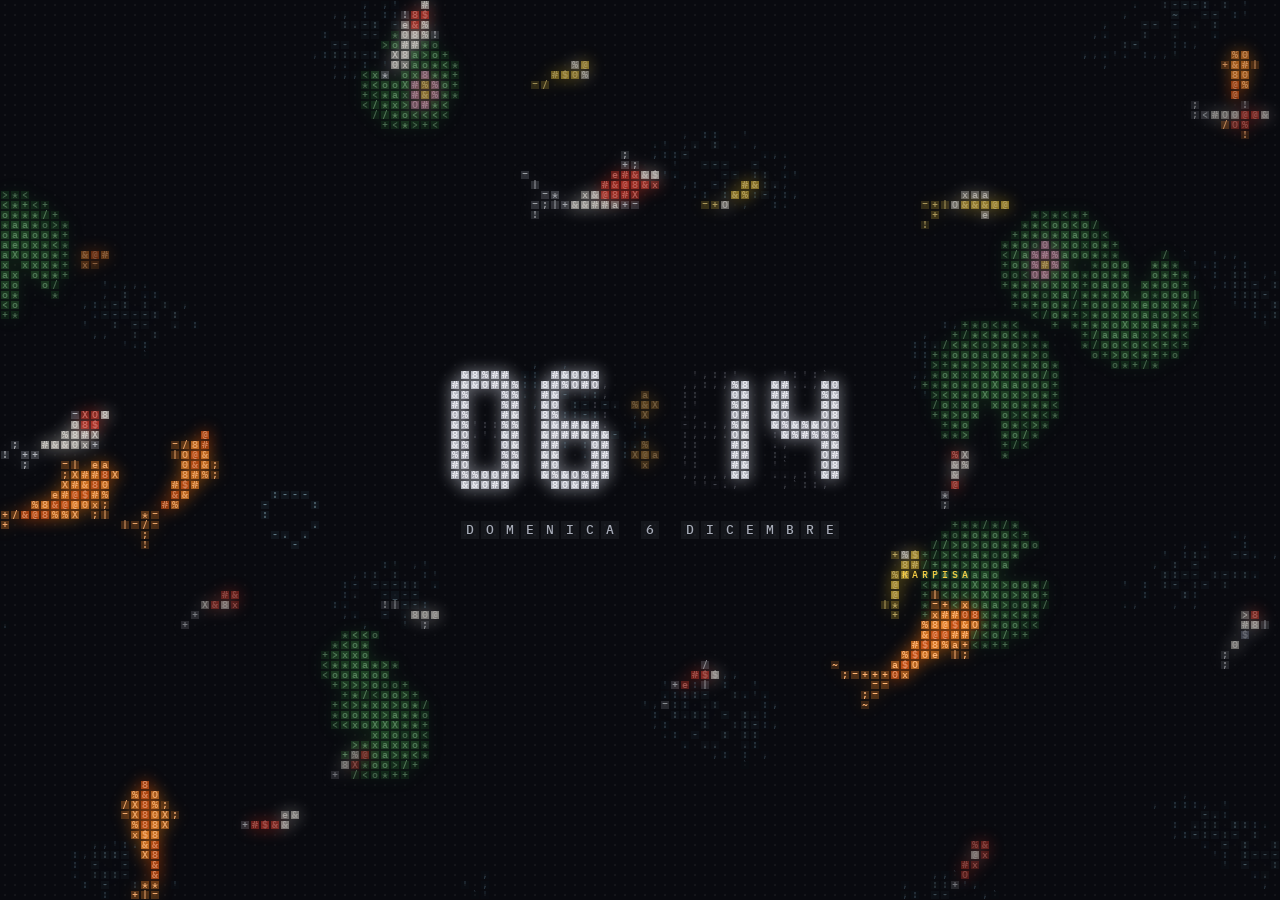
==== commit df06ff22: "Widget sul desktop (nota, conto alla rovescia, CPU/RAM/batteria) e clic sul desktop agli animali Co-" ====
--- a/sfondo/index.html
+++ b/sfondo/index.html
@@ -187,6 +187,21 @@
 [data-sfondo] .ui { display: none; }
 [data-sfondo] #zoo { cursor: default; }
 
+/* widget: riquadri di testo ASCII in un angolo, sopra gli animali */
+.widgets {
+  position: fixed; display: grid; gap: 10px; margin: 0;
+  pointer-events: none; z-index: 1;
+  color: var(--ink-dim); font-size: 12px; line-height: 1.35;
+  text-shadow: 0 0 8px var(--bg), 0 0 3px var(--bg);
+}
+.widgets[data-angolo="basso-destra"] { right: 24px; bottom: 24px; justify-items: end; }
+.widgets[data-angolo="basso-sinistra"] { left: 24px; bottom: 24px; }
+.widgets[data-angolo="alto-destra"] { right: 24px; top: 24px; justify-items: end; }
+.widgets[data-angolo="alto-sinistra"] { left: 24px; top: 24px; }
+.widgets pre { margin: 0; font: inherit; white-space: pre; }
+.widgets b { color: var(--ink); font-weight: 500; }
+.widgets i { color: var(--accent); font-style: normal; }
+
 @media (max-width: 760px) {
   .modes button { padding: 7px 9px; }
   .modes button:not([aria-pressed="true"]) span { display: none; }
@@ -201,6 +216,8 @@
 <body>
 <canvas id="glow" aria-hidden="true"></canvas>
 <canvas id="zoo" aria-hidden="true"></canvas>
+
+<div class="widgets" id="widgets" data-angolo="basso-destra" aria-live="off"></div>
 
 <div class="ui" id="ui">
   <nav class="modes" id="modes" aria-label="Scegli l'animale"></nav>
@@ -2029,7 +2046,12 @@
     if (typeof val !== 'string') return val || {};
     try { return JSON.parse(val) || {}; } catch (e) { return {}; }
   }
+  /* Clic sul desktop, passato dal programma (pixel CSS dello schermo). */
+  window.zooPoke = function (x, y) { if (isFinite(x) && isFinite(y)) zoo.poke(+x, +y); };
+
   window.zooSetting = function (name, val) {
+    if (name === 'widget') { impostaWidget(val); return; }
+    if (name === 'statistiche') { impostaStats(val); return; }
     if (name === 'nomi') { zoo.setNames(asObject(val)); return; }
     if (name === 'rotazione') {
       var r = asObject(val);
@@ -2050,6 +2072,92 @@
       applyChoice();
       b.addEventListener('chargingchange', function () { charging = b.charging; applyChoice(); });
     }).catch(function () { /* nessuna info batteria: si va avanti normalmente */ });
+  }
+
+  /* ---- widget ----
+     Riquadri di solo testo: nota, conto alla rovescia, statistiche del PC.
+     Li accende il programma: zooSetting('widget', {nota, conto, statistiche, angolo})
+     e ogni pochi secondi zooSetting('statistiche', {cpu, ram, batteria, carica}).
+     Nel browser: ?widget=demo per vederli con dati di prova. */
+  var W = { nota: '', conto: null, statistiche: false, angolo: 'basso-destra' }, stats = {};
+  var wbox = $('widgets'), LARGO = 30;
+  function esc(t) { return String(t).replace(/[&<>]/g, function (c) { return c === '&' ? '&amp;' : c === '<' ? '&lt;' : '&gt;'; }); }
+  function pad(t, n) { t = String(t); return t.length > n ? t.slice(0, n - 1) + '~' : t + new Array(n - t.length + 1).join(' '); }
+  // riquadro +-- titolo --+ con righe già formattate (testo semplice, poi colorato)
+  function riquadro(titolo, righe) {
+    var top = '+- ' + titolo + ' ' + new Array(LARGO - titolo.length - 2).join('-') + '+';
+    var out = [esc(top)];
+    righe.forEach(function (r) { out.push('| ' + r.html + new Array(LARGO - r.len - 1).join(' ') + ' |'); });
+    out.push('+' + new Array(LARGO + 1).join('-') + '+');
+    return '<pre>' + out.join('\n') + '</pre>';
+  }
+  function riga(t, cls) { t = pad(t, LARGO - 3).replace(/\s+$/, ''); return { len: t.length, html: cls ? '<' + cls + '>' + esc(t) + '</' + cls + '>' : esc(t) }; }
+  function barra(nome, v) {
+    v = Math.max(0, Math.min(100, Math.round(v)));
+    var n = Math.round(v / 10), b = new Array(n + 1).join('#') + new Array(11 - n).join('.');
+    var t = pad(nome, 5) + '[' + b + '] ' + (v < 10 ? '  ' : v < 100 ? ' ' : '') + v + '%';
+    return { len: t.length, html: esc(pad(nome, 5)) + '[<i>' + new Array(n + 1).join('#') + '</i>' + new Array(11 - n).join('.') + '] <b>' + (v < 10 ? '  ' : v < 100 ? ' ' : '') + v + '%</b>' };
+  }
+  function a_capo(testo, max) {
+    var out = [];
+    String(testo).split(/\n/).forEach(function (par) {
+      var r = '';
+      par.split(/\s+/).forEach(function (p) {
+        while (p.length > max) { if (r) { out.push(r); r = ''; } out.push(p.slice(0, max)); p = p.slice(max); }
+        if (!p) return;
+        if ((r ? r.length + 1 : 0) + p.length > max) { out.push(r); r = p; } else r = r ? r + ' ' + p : p;
+      });
+      if (r) out.push(r);
+    });
+    return out.slice(0, 6);
+  }
+  function giorniA(data) {
+    var m = /^(\d{4})-(\d{2})-(\d{2})/.exec(data || '');
+    if (!m) return null;
+    var oggi = new Date(); oggi.setHours(0, 0, 0, 0);
+    return Math.round((new Date(+m[1], m[2] - 1, +m[3]) - oggi) / 86400000);
+  }
+  function disegnaWidget() {
+    var html = '';
+    if (W.nota) html += riquadro('nota', a_capo(W.nota, LARGO - 3).map(function (t) { return riga(t, 'b'); }));
+    if (W.conto && W.conto.data) {
+      var g = giorniA(W.conto.data), et = W.conto.etichetta || 'conto alla rovescia';
+      var quando = g === null ? 'data non valida' : g > 1 ? 'mancano ' + g + ' giorni' : g === 1 ? 'manca 1 giorno: domani!' : g === 0 ? 'è oggi!' : 'passato da ' + -g + (g === -1 ? ' giorno' : ' giorni');
+      html += riquadro('conto alla rovescia', [riga(et, 'b'), riga(quando, g !== null && g >= 0 && g <= 1 ? 'i' : '')]);
+    }
+    if (W.statistiche) {
+      var r = [];
+      if (stats.cpu != null) r.push(barra('cpu', stats.cpu));
+      if (stats.ram != null) r.push(barra('ram', stats.ram));
+      if (stats.batteria != null) r.push(barra(stats.carica ? 'bat+' : 'bat', stats.batteria));
+      if (!r.length) r.push(riga('in attesa dei dati...'));
+      html += riquadro('pc', r);
+    }
+    wbox.setAttribute('data-angolo', W.angolo);
+    wbox.innerHTML = html;
+    wbox.hidden = !html;
+  }
+  function impostaWidget(v) {
+    v = asObject(v);
+    W.nota = typeof v.nota === 'string' ? v.nota.slice(0, 200) : '';
+    W.conto = v.conto && typeof v.conto === 'object' ? { data: String(v.conto.data || ''), etichetta: String(v.conto.etichetta || '').slice(0, 40) } : null;
+    W.statistiche = !!v.statistiche;
+    W.angolo = /^(alto|basso)-(destra|sinistra)$/.test(v.angolo) ? v.angolo : 'basso-destra';
+    disegnaWidget();
+  }
+  function impostaStats(v) {
+    v = asObject(v);
+    ['cpu', 'ram', 'batteria'].forEach(function (k) { if (v[k] != null && isFinite(v[k])) stats[k] = +v[k]; });
+    if ('carica' in v) stats.carica = !!v.carica;
+    if (W.statistiche) disegnaWidget();
+  }
+  setInterval(disegnaWidget, 60000); // il conto alla rovescia cambia a mezzanotte
+  disegnaWidget();
+  if (/[?&]widget=demo/.test(location.search)) {
+    var tra = new Date(Date.now() + 12 * 86400000);
+    impostaWidget({ nota: 'comprare il mangime per KARPISA', conto: { etichetta: 'esame di analisi', data: tra.toISOString().slice(0, 10) }, statistiche: true });
+    setInterval(function () { impostaStats({ cpu: 8 + Math.random() * 30, ram: 55 + Math.random() * 5, batteria: 83, carica: true }); }, 2000);
+    impostaStats({ cpu: 18, ram: 57, batteria: 83, carica: true });
   }
 
   zoo.start();
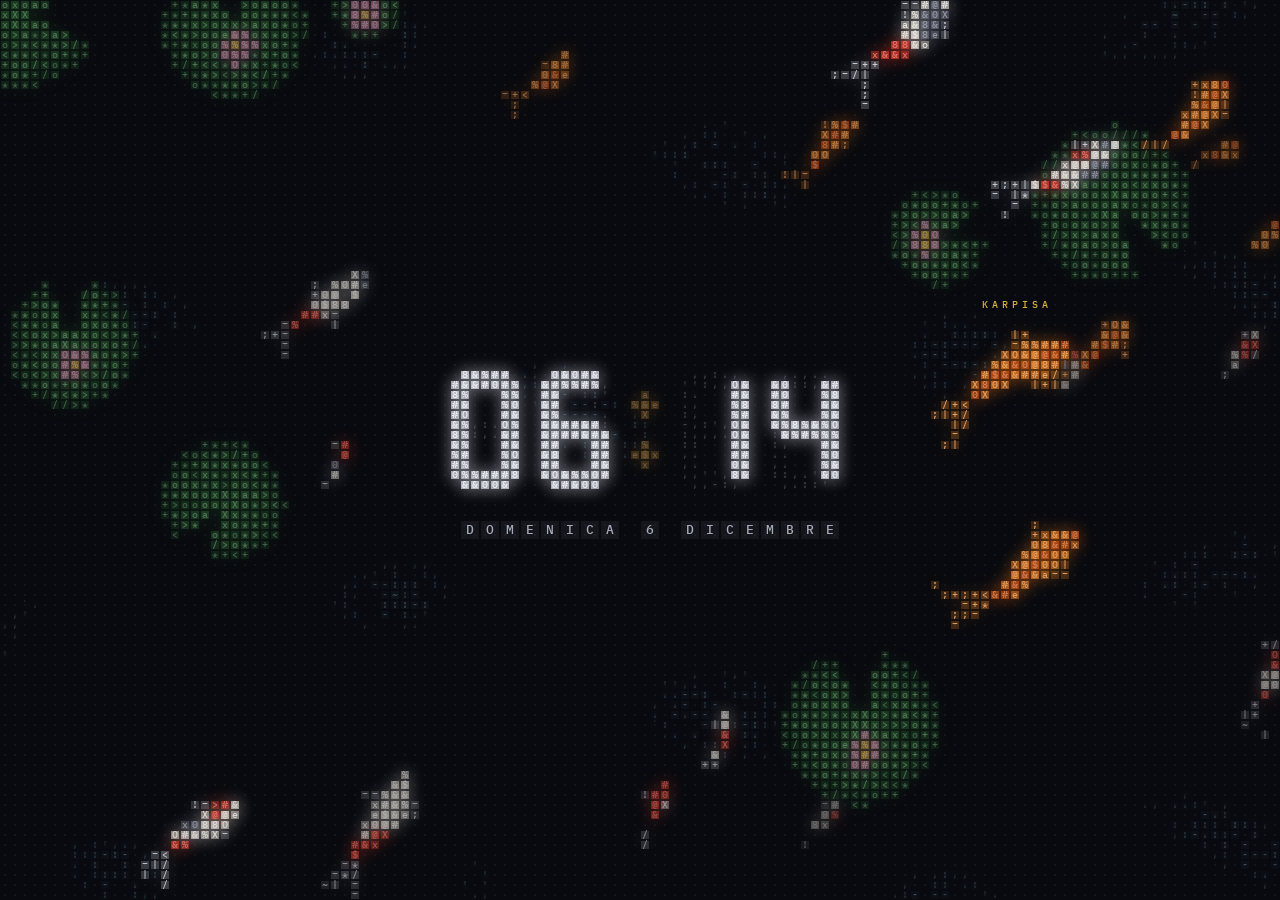
==== commit 738e3cad: "Widget sopra la barra delle applicazioni, non sotto Co-Authored-By: Claude Opus 5.5 <noreply@anthrop" ====
--- a/sfondo/index.html
+++ b/sfondo/index.html
@@ -194,10 +194,12 @@
   color: var(--ink-dim); font-size: 12px; line-height: 1.35;
   text-shadow: 0 0 8px var(--bg), 0 0 3px var(--bg);
 }
-.widgets[data-angolo="basso-destra"] { right: 24px; bottom: 24px; justify-items: end; }
-.widgets[data-angolo="basso-sinistra"] { left: 24px; bottom: 24px; }
-.widgets[data-angolo="alto-destra"] { right: 24px; top: 24px; justify-items: end; }
-.widgets[data-angolo="alto-sinistra"] { left: 24px; top: 24px; }
+/* --m-*: spazio occupato da barra delle applicazioni o barra dei menu, inviato dal programma */
+.widgets { --gap: 24px; }
+.widgets[data-angolo="basso-destra"] { right: calc(var(--gap) + var(--m-destra, 0px)); bottom: calc(var(--gap) + var(--m-basso, 0px)); justify-items: end; }
+.widgets[data-angolo="basso-sinistra"] { left: calc(var(--gap) + var(--m-sinistra, 0px)); bottom: calc(var(--gap) + var(--m-basso, 0px)); }
+.widgets[data-angolo="alto-destra"] { right: calc(var(--gap) + var(--m-destra, 0px)); top: calc(var(--gap) + var(--m-alto, 0px)); justify-items: end; }
+.widgets[data-angolo="alto-sinistra"] { left: calc(var(--gap) + var(--m-sinistra, 0px)); top: calc(var(--gap) + var(--m-alto, 0px)); }
 .widgets pre { margin: 0; font: inherit; white-space: pre; }
 .widgets b { color: var(--ink); font-weight: 500; }
 .widgets i { color: var(--accent); font-style: normal; }
@@ -2051,6 +2053,15 @@
 
   window.zooSetting = function (name, val) {
     if (name === 'widget') { impostaWidget(val); return; }
+    if (name === 'margini') {
+      // pixel CSS coperti da barre di sistema ai quattro lati: i widget restano fuori
+      var mg = asObject(val);
+      ['alto', 'destra', 'basso', 'sinistra'].forEach(function (k) {
+        var v = Math.max(0, Math.min(400, +mg[k] || 0));
+        wbox.style.setProperty('--m-' + k, v + 'px');
+      });
+      return;
+    }
     if (name === 'statistiche') { impostaStats(val); return; }
     if (name === 'nomi') { zoo.setNames(asObject(val)); return; }
     if (name === 'rotazione') {
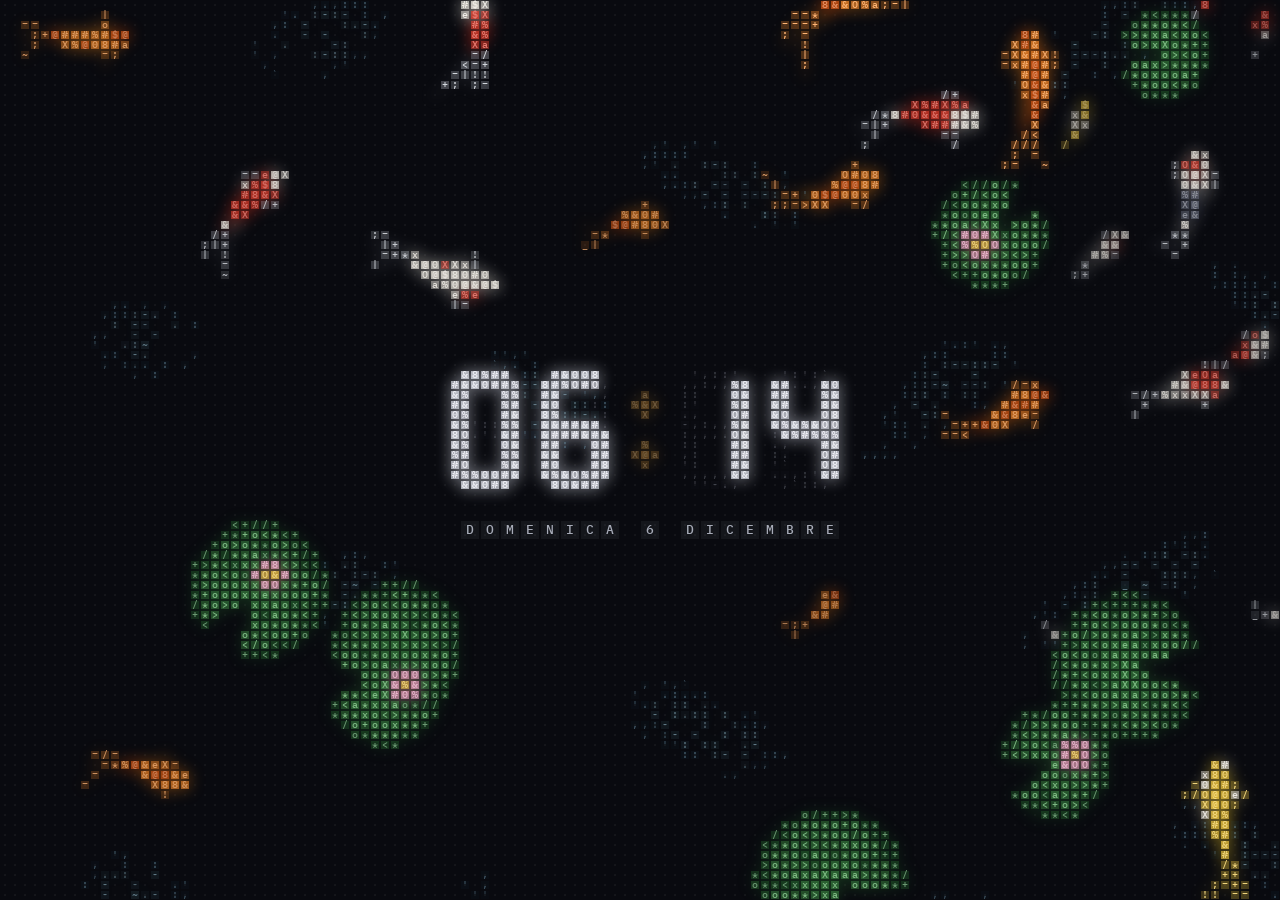
==== commit 3634fba4: "Sfondo molto più leggero: ridisegno incrementale e pausa quando è coperto Pagina (sfondo/index.html)" ====
--- a/sfondo/index.html
+++ b/sfondo/index.html
@@ -467,16 +467,30 @@
     feeds: true,
     // stagno: increspature che scorrono sotto i pesci
     under: function (w, t, A) {
-      var c0 = this.c0;
-      for (var j = 0; j < w.rows; j++) {
-        for (var i = 0; i < w.cols; i++) {
-          var s = Math.sin(i * 0.16 + t * 0.8 + Math.sin(j * 0.11 + t * 0.35) * 2.2) +
-                  Math.sin(j * 0.23 - t * 0.6 + Math.sin(i * 0.07 - t * 0.25) * 1.8);
-          if (s > 1.45) {
+      var c0 = this.c0, cols = w.cols, rows = w.rows, wc = w._water, i, j, n;
+      if (!wc || wc.cols !== cols || wc.rows !== rows) {
+        // le celle dove l'acqua può comparire sono sempre le stesse (poco più di metà)
+        var ii = [], jj = [], aa = [];
+        for (j = 0; j < rows; j++) {
+          for (i = 0; i < cols; i++) {
             var h = hash2(i, j);
-            if (h < 0.55) w.put(i, j, 0.08 + (s - 1.45) * 0.3, c0 + (s > 1.75 ? 8 : 7), A * (0.35 + 0.3 * h));
+            if (h < 0.55) { ii.push(i); jj.push(j); aa.push(0.35 + 0.3 * h); }
           }
         }
+        wc = w._water = { cols: cols, rows: rows, i: Int16Array.from(ii), j: Int16Array.from(jj), a: Float32Array.from(aa),
+                          row: new Float32Array(rows), col: new Float32Array(cols) };
+      }
+      // s = sin(i*0.16 + t*0.8 + sin(j*0.11 + t*0.35)*2.2) + sin(j*0.23 - t*0.6 + sin(i*0.07 - t*0.25)*1.8):
+      // i seni interni dipendono solo dalla riga o solo dalla colonna
+      var R = wc.row, K = wc.col, I = wc.i, J = wc.j, AL = wc.a;
+      for (j = 0; j < rows; j++) R[j] = t * 0.8 + Math.sin(j * 0.11 + t * 0.35) * 2.2;
+      for (i = 0; i < cols; i++) K[i] = Math.sin(i * 0.07 - t * 0.25) * 1.8 - t * 0.6;
+      for (n = 0; n < I.length; n++) {
+        i = I[n]; j = J[n];
+        var s1 = Math.sin(i * 0.16 + R[j]);
+        if (s1 <= 0.45) continue; // il secondo seno arriva al massimo a 1: non si supera 1.45
+        var s = s1 + Math.sin(j * 0.23 + K[i]);
+        if (s > 1.45) w.put(i, j, 0.08 + (s - 1.45) * 0.3, c0 + (s > 1.75 ? 8 : 7), A * AL[n]);
       }
     },
     // ninfee che vanno alla deriva; i pesci profondi passano sotto
@@ -1280,6 +1294,17 @@
     this._seed = (Date.now() ^ 0x9e3779b9) >>> 0;
     this.running = false;
     this._tick = this._tick.bind(this);
+    this._loop = this._loop.bind(this);
+    this._timer = 0;
+    // terzo strato sopra la griglia: data e nomi, ridisegnati solo quando cambiano
+    var ov = document.createElement('canvas');
+    ov.setAttribute('aria-hidden', 'true');
+    ov.style.pointerEvents = 'none';
+    if (canvas.parentNode) canvas.parentNode.insertBefore(ov, canvas.nextSibling);
+    this.over = ov;
+    this.octx = ov.getContext('2d');
+    this.overKey = '';
+    this.overRects = [];
     this.names = { koi: 'KARPISA' };
     this.named = null;
     this.clockOn = !!opts.clock;
@@ -1317,6 +1342,10 @@
     this.canvas.height = this.rows * tile;
     this.canvas.style.width = this.cols * this.cell + 'px';
     this.canvas.style.height = this.rows * this.cell + 'px';
+    this.over.width = this.canvas.width;
+    this.over.height = this.canvas.height;
+    this.over.style.width = this.canvas.style.width;
+    this.over.style.height = this.canvas.style.height;
     var n = this.cols * this.rows;
     this.bv = new Float32Array(n);
     this.ba = new Float32Array(n);
@@ -1325,6 +1354,12 @@
     this.stamp = new Int32Array(n).fill(-1);
     this.touched = new Int32Array(n);
     this.nt = 0;
+    // cosa mostra adesso ogni cella del canvas (-1 = niente) e quali sono accese
+    this.shown = new Int32Array(n).fill(-1);
+    this.shownList = new Int32Array(n);
+    this.ns = 0;
+    this.overKey = '';
+    this.overRects = [];
     this.pokeR = Math.max(this.cols, this.rows) * 0.45;
     this.layoutClock();
     if (this.glow) {
@@ -1372,6 +1407,17 @@
       }
     }
     this.atlas = a;
+    this.invalidate(); // caratteri nuovi (es. il font è arrivato): si ridisegna tutto
+  };
+
+  // dimentica cosa c'è sul canvas: al prossimo fotogramma si ridisegna tutto
+  Zoo.prototype.invalidate = function () {
+    if (!this.shown) return;
+    this.ctx.setTransform(1, 0, 0, 1, 0, 0);
+    this.ctx.clearRect(0, 0, this.canvas.width, this.canvas.height);
+    this.shown.fill(-1);
+    this.ns = 0;
+    this.overKey = '';
   };
 
   Zoo.prototype.target = function (sp) {
@@ -1534,13 +1580,14 @@
     this.names = names;
   };
 
-  Zoo.prototype.drawName = function () {
+  // l'animale con il nome e dove va scritto: { txt, row, col0, a } oppure null
+  Zoo.prototype.nameLabel = function () {
     var sp = this.species, k = this.named, i;
-    if (!sp) return;
+    if (!sp) return null;
     var txt = ((this.names || {})[sp.id] || '').toUpperCase();
     if (!txt) {
       if (k) { k.bright = k._bright || k.bright; this.named = null; }
-      return;
+      return null;
     }
     if (!k || k.dying || k.kind !== sp || this.creatures.indexOf(k) < 0) {
       k = null;
@@ -1549,22 +1596,53 @@
         if (c.kind === sp && !c.dying && (!k || c.S > k.S)) k = c;
       }
       this.named = k;
-      if (!k) return;
+      if (!k) return null;
       k._bright = k.bright;
       k.bright = 1; // ben visibile
       if (sp.id === 'koi') k.kind2 = 0; // KARPISA è bianca e rossa
     }
-    var tile = this.tile, ctx = this.ctx;
-    var row = Math.round(k.y - k.S * sp.nameUp - 1.4), col0 = Math.round(k.x - txt.length / 2);
-    ctx.font = '500 ' + Math.round(tile * 0.95) + 'px ' + this.font;
-    ctx.textAlign = 'center';
-    ctx.textBaseline = 'middle';
-    ctx.fillStyle = '#ffd447';
-    ctx.globalAlpha = clamp(k.a, 0, 1) * 0.95;
-    for (i = 0; i < txt.length; i++) {
-      ctx.fillText(txt.charAt(i), (col0 + i + 0.5) * tile, (row + 0.5) * tile + tile * 0.03);
-    }
-    ctx.globalAlpha = 1;
+    return { txt: txt, row: Math.round(k.y - k.S * sp.nameUp - 1.4), col0: Math.round(k.x - txt.length / 2), a: clamp(k.a, 0, 1) };
+  };
+
+  // Data e nome sul canvas di sopra: si ridisegnano solo se cambia qualcosa
+  // (testo, posizione in celle, trasparenza del nome mentre compare o sparisce).
+  Zoo.prototype.drawOverlay = function () {
+    var lab = this.nameLabel(), C = this.clock, tile = this.tile, o = this.octx, i;
+    var key = tile + '|' + (C && this.dateStr ? this.dateStr + ',' + C.dateX + ',' + C.dateY + ',' + C.dm : '') + '|' +
+      (lab ? lab.txt + ',' + lab.row + ',' + lab.col0 + ',' + Math.round(lab.a * 40) : '');
+    if (key === this.overKey) return;
+    this.overKey = key;
+    o.setTransform(1, 0, 0, 1, 0, 0);
+    var R = this.overRects;
+    for (i = 0; i < R.length; i += 4) o.clearRect(R[i], R[i + 1], R[i + 2], R[i + 3]);
+    R.length = 0;
+    o.textAlign = 'center';
+    o.textBaseline = 'middle';
+    if (C && this.dateStr) {
+      var s = this.dateStr, size = tile * C.dm, y = C.dateY * tile, g = Math.max(1, Math.round(size * 0.07));
+      o.font = '500 ' + Math.round(size * 0.66) + 'px ' + this.font;
+      for (i = 0; i < s.length; i++) {
+        var ch = s.charAt(i);
+        if (ch === ' ') continue;
+        var x = (C.dateX + i * C.dm) * tile;
+        o.fillStyle = 'rgba(170, 179, 197, 0.07)';
+        o.fillRect(x + g, y + g, size - g * 2, size - g * 2);
+        o.fillStyle = 'rgba(200, 205, 218, 0.82)';
+        o.fillText(ch, x + size / 2, y + size / 2 + size * 0.03);
+      }
+      R.push(C.dateX * tile, y, s.length * size, size);
+    }
+    if (lab) {
+      o.font = '500 ' + Math.round(tile * 0.95) + 'px ' + this.font;
+      o.fillStyle = '#ffd447';
+      o.globalAlpha = lab.a * 0.95;
+      for (i = 0; i < lab.txt.length; i++) {
+        o.fillText(lab.txt.charAt(i), (lab.col0 + i + 0.5) * tile, (lab.row + 0.5) * tile + tile * 0.03);
+      }
+      o.globalAlpha = 1;
+      // un po' di margine: alcune lettere escono di poco dalla loro cella
+      R.push((lab.col0 - 1) * tile, (lab.row - 1) * tile, (lab.txt.length + 2) * tile, 3 * tile);
+    }
   };
 
   Zoo.prototype.render = function () {
@@ -1592,11 +1670,15 @@
     }
     if (scn && scn.over) scn.over(this, this.t, this.sceneA, sd);
 
+    // Sul canvas si ridisegnano solo le celle cambiate dal fotogramma prima
+    // (chiave = colore, carattere, trasparenza) e si cancellano quelle che si sono
+    // spente: di solito ne cambia una piccola parte.
     ctx.setTransform(1, 0, 0, 1, 0, 0);
-    ctx.clearRect(0, 0, this.canvas.width, this.canvas.height);
-    var gd = this.gimg ? this.gimg.data : null;
+    var shown = this.shown, stamp = this.stamp, fn = this.frameNo, atlas = this.atlas;
+    // il bagliore è sfocato: basta aggiornarlo un fotogramma sì e uno no
+    var gd = this.gimg && (fn & 1) === 0 ? this.gimg.data : null;
     if (gd) gd.fill(0);
-    var tw = Math.floor(this.t * 1.3);
+    var tw = Math.floor(this.t * 1.3), lastA = -1;
     for (var q = 0; q < this.nt; q++) {
       k = this.touched[q];
       var ci2 = k % cols, cj2 = (k / cols) | 0;
@@ -1606,17 +1688,35 @@
       var gl = GLYPH[col];
       if (gl === 1 || (gl === 2 && v <= 0.5)) { lvl = 9; alt = 0; } // 'o': il cibo, le bolle piccole
       else if (gl === 2) { lvl = 12; alt = 1; }                      // 'O': le bolle grandi
-      ctx.globalAlpha = al > 1 ? 1 : al;
-      ctx.drawImage(this.atlas, (alt * LEVELS + lvl) * tile, col * tile, tile, tile, ci2 * tile, cj2 * tile, tile, tile);
+      var aq = Math.round((al > 1 ? 1 : al < 0 ? 0 : al) * 255);
+      var key = ((col * 2 + alt) * LEVELS + lvl) * 256 + aq;
+      if (key !== shown[k]) {
+        if (shown[k] !== -1) ctx.clearRect(ci2 * tile, cj2 * tile, tile, tile);
+        if (aq > 0) {
+          if (aq !== lastA) { ctx.globalAlpha = aq / 255; lastA = aq; }
+          ctx.drawImage(atlas, (alt * LEVELS + lvl) * tile, col * tile, tile, tile, ci2 * tile, cj2 * tile, tile, tile);
+        }
+        shown[k] = key;
+      }
       if (gd) {
         var rgb = this.rgb[col], p = k * 4;
         gd[p] = rgb[0]; gd[p + 1] = rgb[1]; gd[p + 2] = rgb[2];
         gd[p + 3] = Math.round(255 * clamp(al * v * v, 0, 1));
       }
     }
+    // spente: accese nel fotogramma prima, non in questo
+    var list = this.shownList;
+    for (q = 0; q < this.ns; q++) {
+      k = list[q];
+      if (stamp[k] !== fn && shown[k] !== -1) {
+        ctx.clearRect((k % cols) * tile, ((k / cols) | 0) * tile, tile, tile);
+        shown[k] = -1;
+      }
+    }
+    list.set(this.touched.subarray(0, this.nt));
+    this.ns = this.nt;
     ctx.globalAlpha = 1;
-    this.drawName();
-    if (this.clock) this.drawDate();
+    this.drawOverlay();
     if (gd) this.gctx.putImageData(this.gimg, 0, 0);
   };
 
@@ -1710,24 +1810,6 @@
           if (q < 1) this.put(i, j, 0.95 - 0.35 * q, col, pulse);
         }
       }
-    }
-  };
-
-  Zoo.prototype.drawDate = function () {
-    var C = this.clock, s = this.dateStr, ctx = this.ctx, size = this.tile * C.dm;
-    if (!s) return;
-    var y = C.dateY * this.tile, g = Math.max(1, Math.round(size * 0.07));
-    ctx.font = '500 ' + Math.round(size * 0.66) + 'px ' + this.font;
-    ctx.textAlign = 'center';
-    ctx.textBaseline = 'middle';
-    for (var n = 0; n < s.length; n++) {
-      var ch = s.charAt(n);
-      if (ch === ' ') continue;
-      var x = (C.dateX + n * C.dm) * this.tile;
-      ctx.fillStyle = 'rgba(170, 179, 197, 0.07)';
-      ctx.fillRect(x + g, y + g, size - g * 2, size - g * 2);
-      ctx.fillStyle = 'rgba(200, 205, 218, 0.82)';
-      ctx.fillText(ch, x + size / 2, y + size / 2 + size * 0.03);
     }
   };
 
@@ -1899,24 +1981,42 @@
     }
   };
 
+  // senza limite di fotogrammi (la pagina nel browser): requestAnimationFrame
   Zoo.prototype._tick = function (now) {
     if (!this.running) return;
     global.requestAnimationFrame(this._tick);
-    if (this.fps && now - this.last < 1000 / this.fps - 3) return;
     var dt = this.last ? (now - this.last) / 1000 : 0.016;
     this.last = now;
     this.step(Math.min(dt, 0.05) * this.speed);
     this.render();
   };
 
+  // con un limite (lo sfondo, 30 al secondo): un timer. requestAnimationFrame
+  // sveglierebbe la pagina a ogni aggiornamento dello schermo, anche per non fare niente.
+  Zoo.prototype._loop = function () {
+    this._timer = 0;
+    if (!this.running) return;
+    var now = global.performance.now();
+    var dt = this.last ? (now - this.last) / 1000 : 1 / this.fps;
+    this.last = now;
+    this.step(Math.min(dt, 0.05) * this.speed);
+    this.render();
+    var wait = 1000 / this.fps - (global.performance.now() - now);
+    this._timer = global.setTimeout(this._loop, wait > 1 ? wait : 1);
+  };
+
   Zoo.prototype.start = function () {
     if (this.running) return;
     this.running = true;
     this.last = 0;
-    global.requestAnimationFrame(this._tick);
-  };
-
-  Zoo.prototype.stop = function () { this.running = false; };
+    if (this.fps) this._timer = global.setTimeout(this._loop, 0);
+    else global.requestAnimationFrame(this._tick);
+  };
+
+  Zoo.prototype.stop = function () {
+    this.running = false;
+    if (this._timer) { global.clearTimeout(this._timer); this._timer = 0; }
+  };
 
   global.AsciiZoo = Zoo;
 })(typeof window !== 'undefined' ? window : this);
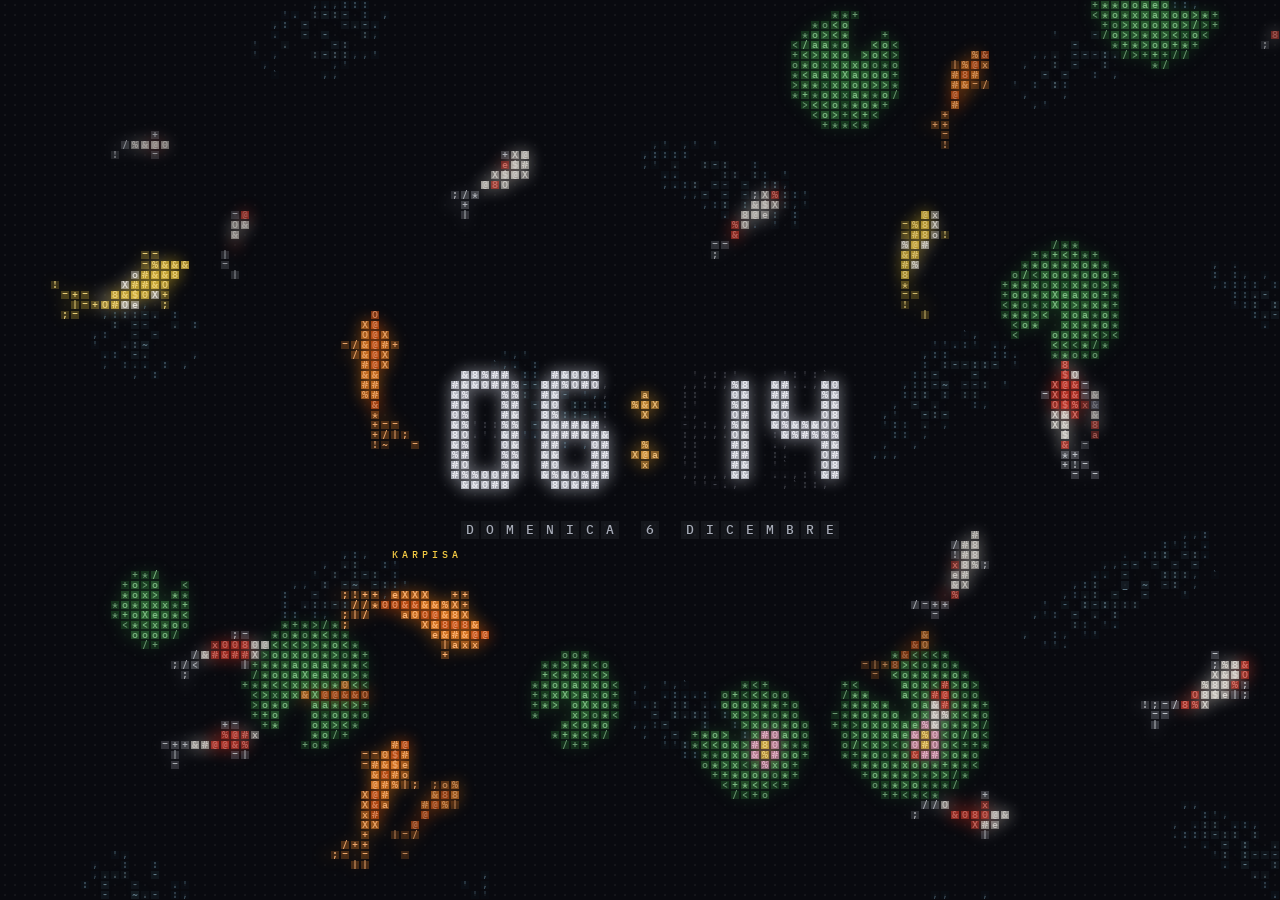
==== commit 29c61b01: "Orologio al centro: si può togliere dal menu, nel browser e in Lively Nuova voce "Orologio al centro" ====
--- a/sfondo/index.html
+++ b/sfondo/index.html
@@ -1773,6 +1773,23 @@
     this.clockStartle();
   };
 
+  // Accende o spegne l'orologio al centro. Spento: niente cifre né data, nessuno ci gira
+  // intorno o ci si posa, e la scenografia (fiori, canne, sassi, nidi…) può usare il centro.
+  Zoo.prototype.setClock = function (on) {
+    on = !!on;
+    if (on === this.clockOn) return;
+    this.clockOn = on;
+    this.clock = null;
+    this.clockStr = ''; // riacceso dopo ore o giorni: ora e data si rileggono da capo
+    this.clockT0 = -1;
+    this.layoutClock();
+    this.scn = null; // la scenografia si rifà, con o senza il posto per l'orologio
+    this.creatures.forEach(function (c) { c.goal = null; c.spot = null; c.perched = false; });
+    this.invalidate();
+    // in pausa non arrivano fotogrammi: senza questo resterebbe l'immagine di prima
+    if (!this.running) this.render();
+  };
+
   // intensità di una cella per la cifra ch in posizione k: >0 acceso, -1 segmento spento
   Zoo.prototype.digitV = function (k, ch, px, py) {
     var C = this.clock, sg = C.seg[k], lit = DIGITS[ch] || '', r = C.r, dl = 1e9, dg = 1e9;
@@ -2163,6 +2180,7 @@
       return;
     }
     if (name === 'statistiche') { impostaStats(val); return; }
+    if (name === 'orologio') { zoo.setClock(val === true || val === 'true'); return; }
     if (name === 'nomi') { zoo.setNames(asObject(val)); return; }
     if (name === 'rotazione') {
       var r = asObject(val);
@@ -2264,6 +2282,15 @@
   }
   setInterval(disegnaWidget, 60000); // il conto alla rovescia cambia a mezzanotte
   disegnaWidget();
+
+  /* Orologio al centro: lo spegne il programma con zooSetting('orologio', false), nel
+     browser index.html?orologio=0 e in Lively la casella "Orologio al centro"
+     (LivelyProperties.json; Lively chiama livelyPropertyListener). */
+  var qo = /[?&]orologio=([^&#]*)/.exec(location.search);
+  if (qo) zoo.setClock(!/^(0|no|off|false)$/i.test(qo[1]));
+  window.livelyPropertyListener = function (name, val) {
+    if (name === 'orologio') zoo.setClock(val === true || val === 'true');
+  };
   if (/[?&]widget=demo/.test(location.search)) {
     var tra = new Date(Date.now() + 12 * 86400000);
     impostaWidget({ nota: 'comprare il mangime per KARPISA', conto: { etichetta: 'esame di analisi', data: tra.toISOString().slice(0, 10) }, statistiche: true });
